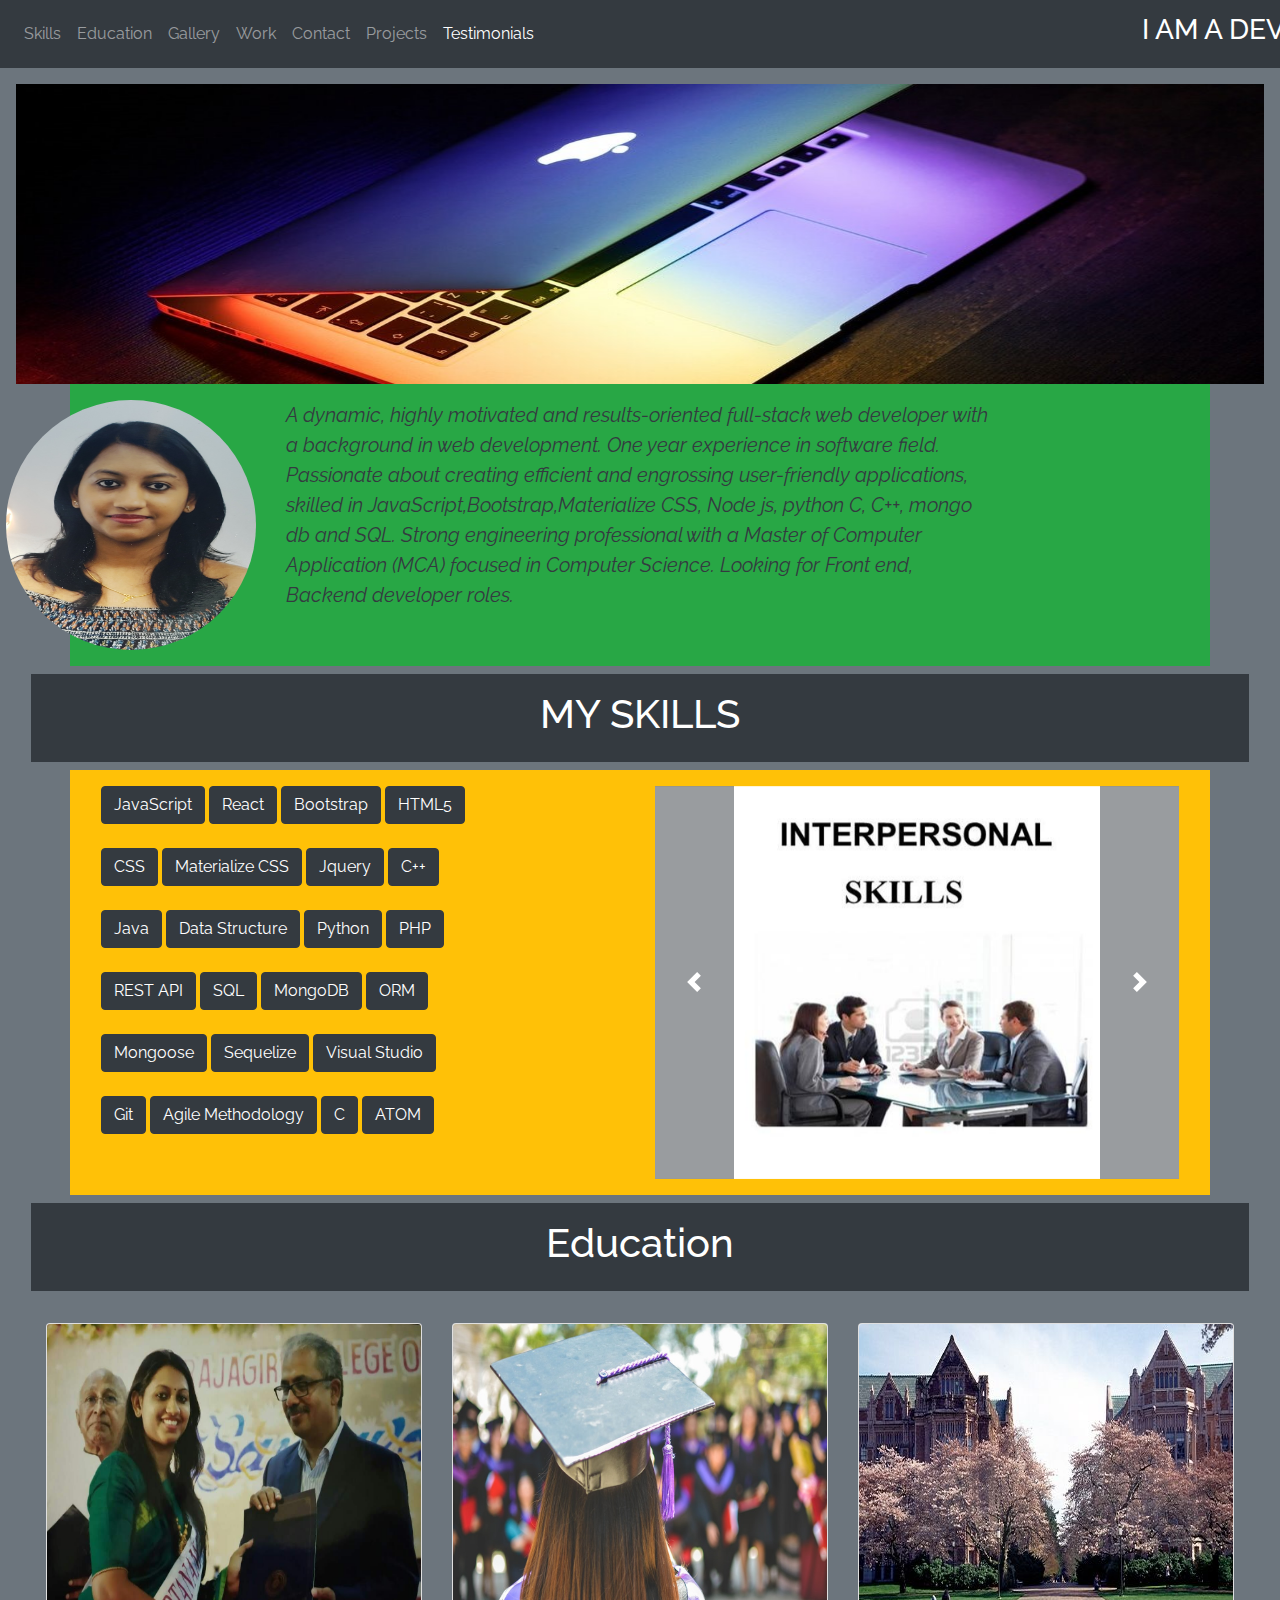
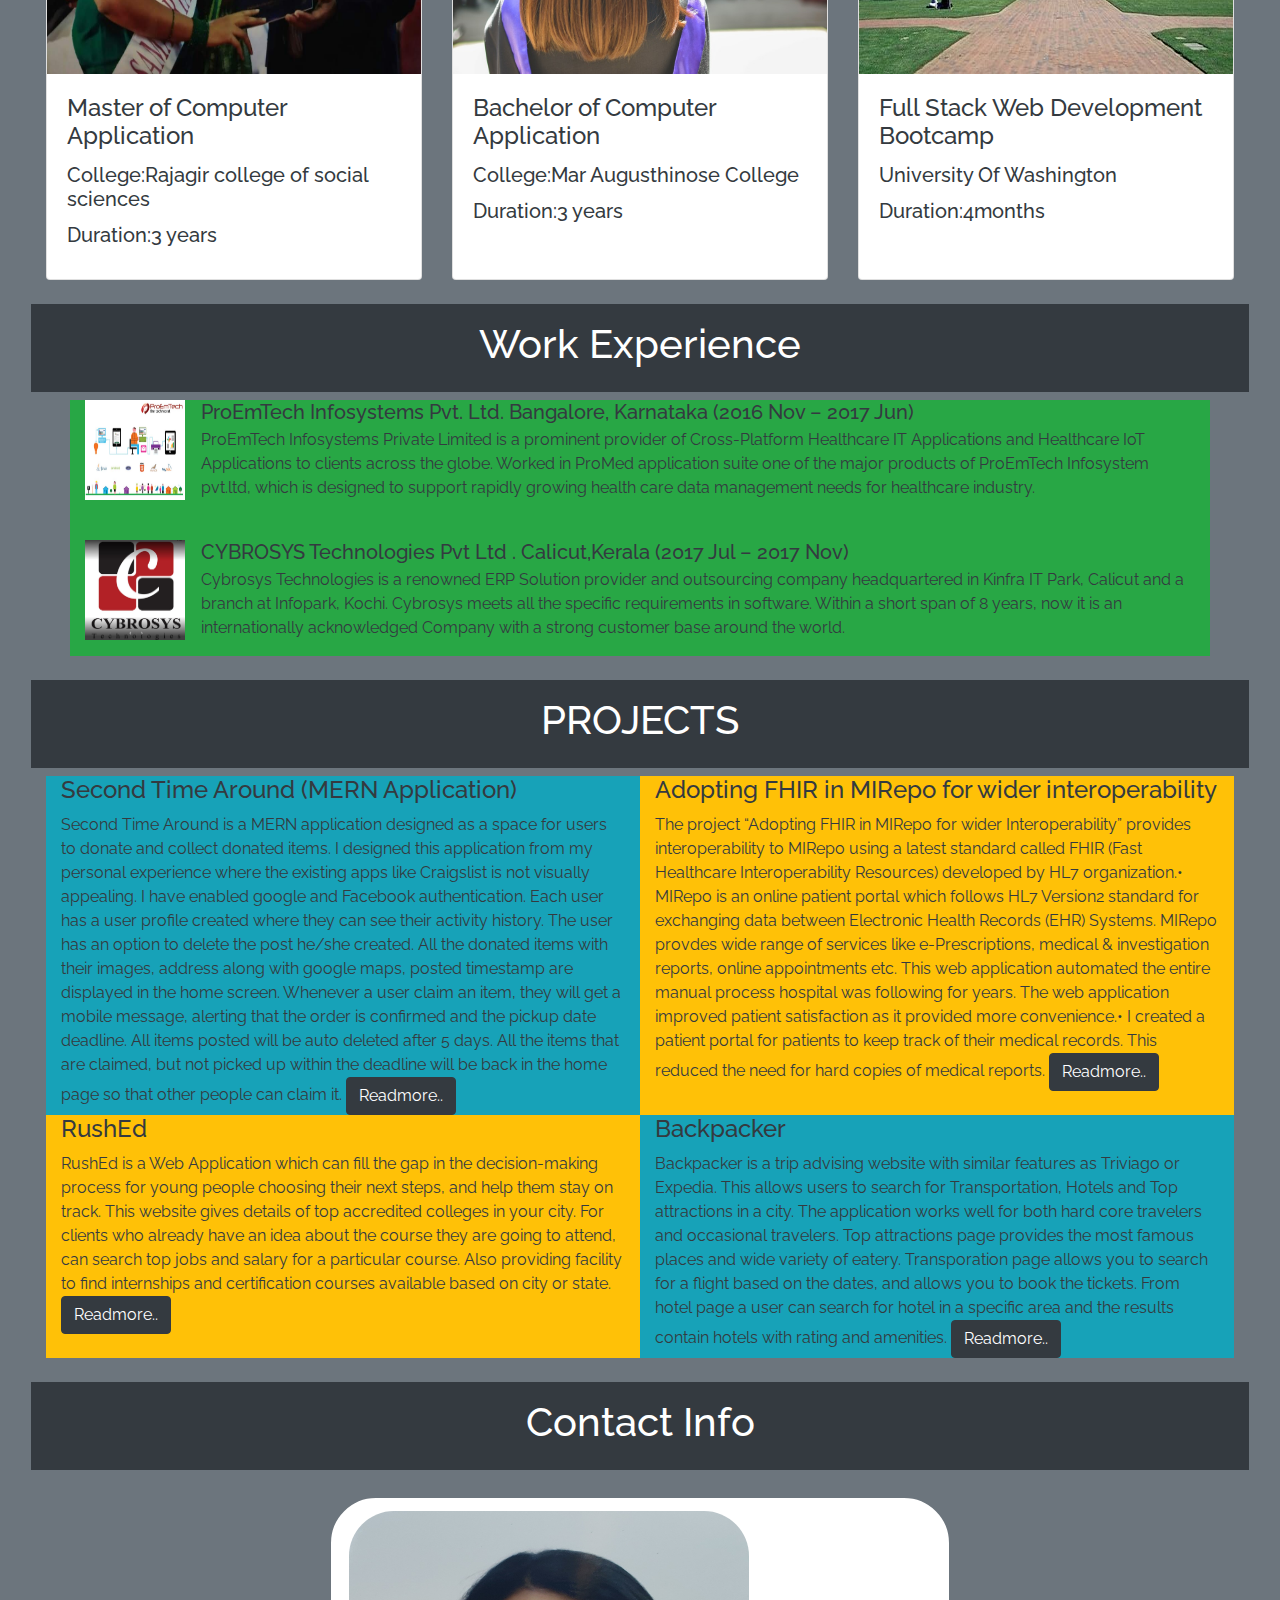
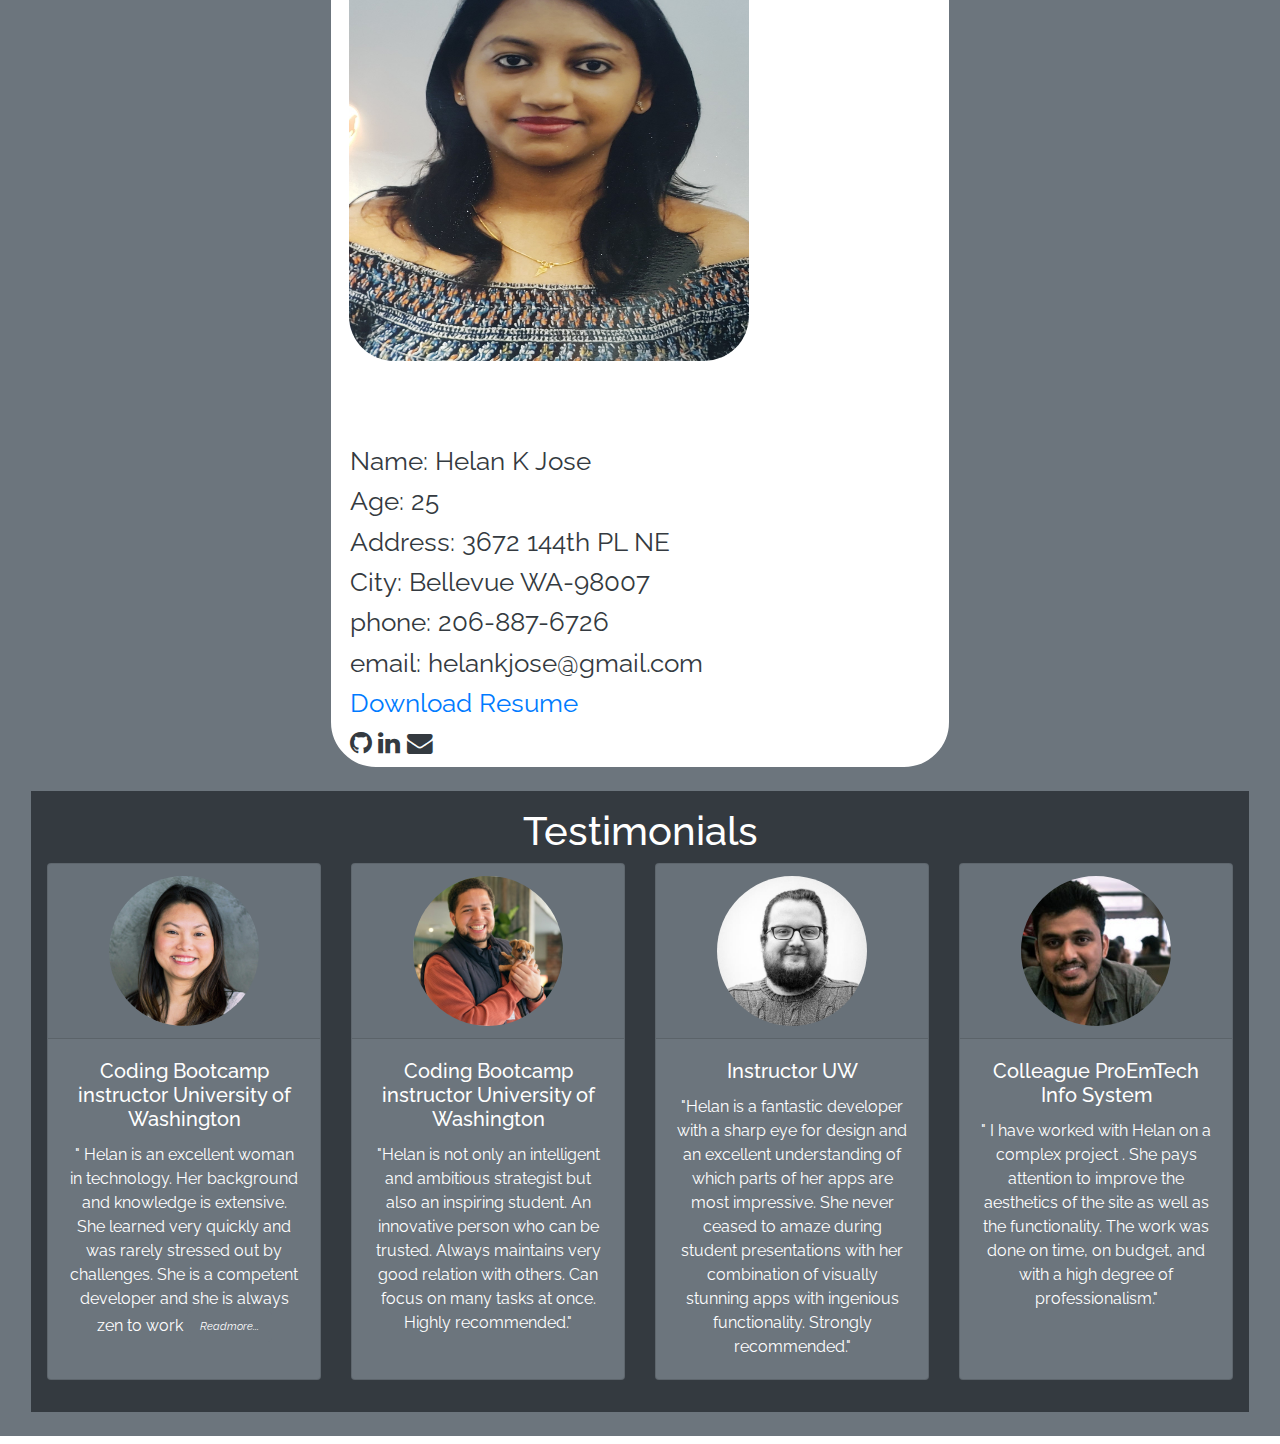
==== index.html @ 8a9e698d "Update index.html" ====
<!DOCTYPE html>
<html lang="en">
<head>
    <meta charset="UTF-8">
    <meta name="viewport" content="width=device-width, initial-scale=1.0">
    <meta http-equiv="X-UA-Compatible" content="ie=edge">
    <script src="main.js"></script> 
    <link rel="stylesheet" href="https://stackpath.bootstrapcdn.com/bootstrap/4.3.1/css/bootstrap.min.css" integrity="sha384-ggOyR0iXCbMQv3Xipma34MD+dH/1fQ784/j6cY/iJTQUOhcWr7x9JvoRxT2MZw1T" crossorigin="anonymous">
    <link rel="stylesheet" href="style.css">
    <link 
  href="http://cdnjs.cloudflare.com/ajax/libs/font-awesome/4.3.0/css/font-awesome.css" 
  rel="stylesheet"  type='text/css'>
    <title>Document</title>
</head>
<body >
  
    
       
    <nav   id="navbar-test" class="navbar navbar-expand-lg navbar-dark bg-dark">
         
         <button class="navbar-toggler" type="button" data-toggle="collapse" data-target="#navbarNavAltMarkup" aria-controls="navbarNavAltMarkup" aria-expanded="false" aria-label="Toggle navigation">
         <span class="navbar-toggler-icon"></span>
         </button>
          <div class="collapse navbar-collapse" id="navbarNavAltMarkup">
                  <div class="navbar-nav">
                      
                      <a class="nav-item nav-link" href="#myskill">Skills</a>
                      <a class="nav-item nav-link" href="#edu">Education</a>
                      <a class="nav-item nav-link" href="portfolio.html">Gallery</a>
                      <a class="nav-item nav-link" href="#work">Work</a>
                      <a class="nav-item nav-link" href="#contact">Contact</a>
                      <a class="nav-item nav-link" href="#projects">Projects</a>
                      <a class="nav-item nav-link" href="#carddeck1">Testimonials</a>
                   
                  

                    
                  </div>
                  <a class="navbar-brand text-white" id="TEST"><h3>I AM A <span class="txt-type" data-wait="3000" data-words='["DEVELOPER", "DESIGNER", "CREATOR"]'></span></h3></a>
          </div>
      </nav>
              
                    
                    
              <div class="container-fluid p-3 mb-2 bg-secondary text-white">
                   <div class="row">
                        <div class="col-md-12">
                            <img src="img/mac_resized.jpg" width="100%" height="300px">
                        </div>
                      
                   </div>
              
                          
              <div class="container">
                  <div class="row justify-content-start p-3 mb-2 bg-success text-dark" >
                     <div class="col-md-2">
                         <img src="img/helan.jpg" class="rounded-circle float-right" alt="Cinque Terre" width="250" height="250">
                     </div>
                      <div class="col-md-8">   
                          <p id="story" style="font-size: 20px;font-style:italic;text-align: left">A dynamic, highly motivated and results-oriented full-stack web developer with a background in web development. One year experience in software field. Passionate about creating efficient and engrossing user-friendly applications, skilled in JavaScript,Bootstrap,Materialize CSS, Node js, python C, C++, mongo db and SQL. Strong engineering professional with a Master of Computer Application (MCA) focused in Computer Science. Looking for Front end, Backend developer roles.
                          </p>
                      </div>
                   </div>
                </div>


                
       <div class="container-fluid bg-secondary">  
            <div data-spy="scroll" data-target="#navbar-test" data-offset="0">
                <div class="container-fluid"> 
                    <div class="row p-3 mb-2 bg-dark text-black">
                        <div class="col-md-12 text-black" >
                          <h1 id="myskill"> MY SKILLS </h1>
                        
                        
                        </div>
                               
                      </div>
              

                      <div class="container">
                        <div class="row justify-content-start p-3 mb-2 bg-warning text-dark" >
                           
                              
                               

                                  <div class="col-md 4" id="hard">
                                    <button type="button" class="btn btn-dark">JavaScript</button>
                                    <button type="button" class="btn btn-dark">React</button>
                                    <button type="button" class="btn btn-dark">Bootstrap</button>
                                    <button type="button" class="btn btn-dark">HTML5</button>
                                    <br> <br>
                                    <button type="button" class="btn btn-dark">CSS</button>
                                    <button type="button" class="btn btn-dark">Materialize CSS</button>
                                    <button type="button" class="btn btn-dark">Jquery</button>
                                    <button type="button" class="btn btn-dark">C++</button>
                                    <br> <br>
                                    <button type="button" class="btn btn-dark">Java</button>
                                    <button type="button" class="btn btn-dark">Data Structure</button>
                                    <button type="button" class="btn btn-dark">Python</button>
                                    <button type="button" class="btn btn-dark">PHP</button>
                                    <br> <br>
                                    <button type="button" class="btn btn-dark">REST API</button>
                                    <button type="button" class="btn btn-dark">SQL</button>
                                    <button type="button" class="btn btn-dark">MongoDB</button>
                                    <button type="button" class="btn btn-dark">ORM</button>
                                    <br> <br>
                                    <button type="button" class="btn btn-dark">Mongoose</button>
                                    <button type="button" class="btn btn-dark">Sequelize</button>
                                    <button type="button" class="btn btn-dark">Visual Studio</button>
                           
                                    <br> <br>
                                    <button type="button" class="btn btn-dark">Git</button>
                                    <button type="button" class="btn btn-dark">Agile Methodology</button>
                                    <button type="button" class="btn btn-dark">C</button>
                                    <button type="button" class="btn btn-dark">ATOM</button>
                                </div>
                                <div class="col-md 6" id="soft">
                                    
                                        <div class="bd-example">
                                                <div id="carouselExampleCaptions" class="carousel slide" data-ride="carousel">
                                                  <ol class="carousel-indicators ">
                                                    <li data-target="#carouselExampleCaptions" data-slide-to="0" class="active"></li>
                                                    <li data-target="#carouselExampleCaptions" data-slide-to="1"></li>
                                                    <li data-target="#carouselExampleCaptions" data-slide-to="2"></li>
                                                    <li data-target="#carouselExampleCaptions" data-slide-to="3"></li>
                                                    <li data-target="#carouselExampleCaptions" data-slide-to="5"></li>
                                                  </ol>
                                                  <div class="carousel-inner">
                                                    <div class="carousel-item active">
                                                      <img src="img/interpersonal .jpg" class="d-block w-100" alt="...">
                                                      <div class="carousel-caption d-none d-md-block">
                                                        
                                                      </div>
                                                    </div>
                                                    <div class="carousel-item">
                                                      <img src="img/Leadership-skills1.jpg" class="d-block w-100" alt="...">
                                                      <div class="carousel-caption d-none d-md-block">
                                                        
                                                      </div>
                                                    </div>
                                                    <div class="carousel-item">
                                                      <img src="img/creative.jpg" class="d-block w-100" alt="...">
                                                      <div class="carousel-caption d-none d-md-block">
                                                        
                                                      </div>
                                                    </div>
                                                    <div class="carousel-item">
                                                            <img src="img/positive-attitude-1-638.jpg" class="d-block w-100" alt="...">
                                                            <div class="carousel-caption d-none d-md-block">
                                                              
                                                            </div>
                                                          </div>

                                                          <div class="carousel-item">
                                                                <img src="img/problem_solving.jpg" class="d-block w-100" alt="...">
                                                                <div class="carousel-caption d-none d-md-block">
                                                                  
                                                                </div>
                                                              </div>
                                                  </div>
                                                  <a class="carousel-control-prev  bg-dark" href="#carouselExampleCaptions" role="button" data-slide="prev">
                                                    <span class="carousel-control-prev-icon" aria-hidden="true"></span>
                                                    <span class="sr-only">Previous</span>
                                                  </a>
                                                  <a class="carousel-control-next bg-dark" href="#carouselExampleCaptions" role="button" data-slide="next">
                                                    <span class="carousel-control-next-icon" aria-hidden="true"></span>
                                                    <span class="sr-only">Next</span>
                                                  </a>
                                                </div>
                                              </div>
                        
                                 
                                     </div>
                                 </div>

                                        
                        
                         </div>
                </div>
          </div>
    
















      <div data-spy="scroll" data-target="#navbar-test" data-offset="0">
        <div class="container-fluid "> 
            <div class="row text-center p-3 mb-2 bg-dark text-black">
                <div class="col-md-12 text-black">
                  <h1 id="edu"> Education </h1>
                
                
                </div>
                               
                      </div>
                 <br>
                                
                  <div class="card-deck" id="carddeck"  >
                        <div class="card bg-white"  >
                              <img src="img/bca.jpg" style="height: 350px;"    class="card-img-top" alt="mca">
                                   <div class="card-body">
                                       <h4 class="card-title text-dark">Master of Computer Application</h4>
                                       <h5 class="card-title text-dark">College:Rajagir college of social sciences</h5>
                                       <h5 class="card-title text-dark">Duration:3 years</h5>
                                       
                                                                
                                   </div>
                          </div>
                                    

                                    <div class="card bg-white" >
                                        <img src="img/mcagrad.jpg" style="height: 350px" class="card-img-top" alt="bca">
                                            <div class="card-body">
                                                 <h4 class="card-title text-dark">Bachelor of Computer Application</h4>
                                                 <h5 class="card-title text-dark">College:Mar Augusthinose College</h5>
                                                 <h5 class="card-title text-dark">Duration:3 years</h5> 
                                                    
                                            </div>
                                    </div>
                                    
                                    <div class="card bg-white" >
                                            <img src="img/uw.jpg" style="height: 350px"  class="card-img-top" alt="tim-cook">
                                                <div class="card-body">
                                                       
                                                        <h4 class="card-title text-dark"> Full Stack Web Development Bootcamp</h4>
                                                        <h5 class="card-title text-dark"> University Of Washington</h5>
                                                        <h5 class="card-title text-dark">Duration:4months
                                                        
                                            
                                                </div>
                                    </div>

                                    
                            </div>
                                
                        </div>
          </div>
     
         <br>
    <div data-spy="scroll" data-target="#navbar-test" data-offset="0">     
        <div class="container-fluid "> 
                <div class="row text-center p-3 mb-2 bg-dark text-black">
                    <div class="col-md-12 text-black" id="work"><h1> Work Experience</h1></div>
                                   
                          </div>
                        
                <div class="container bg-success" id="experience">
                        <ul class="list-unstyled">
                                <li class="media">
                                  <img src="img/proem.JPG" style="width: 100px;height: 100px;" class="mr-3" alt="...">
                                  <div class="media-body">
                                    <h5 class="mt-0 mb-1 text-dark">ProEmTech Infosystems Pvt. Ltd.
                                              Bangalore, Karnataka (2016 Nov – 2017 Jun)</h5>
                                    <p class="text-dark">ProEmTech Infosystems Private Limited is a prominent provider of Cross-Platform Healthcare IT Applications and Healthcare IoT Applications to clients across the globe.
                                            Worked in ProMed application suite one of the major products of
                                            ProEmTech Infosystem pvt.ltd, which is designed to support rapidly growing health care data management needs for healthcare industry.</p>
                                  </div>
                                </li>
                                <li class="media my-4">
                                  <img src="img/cybro.JPG" style="width: 100px;height: 100px;" class="mr-3" alt="...">
                                  <div class="media-body">
                                    <h5 class="mt-0 mb-1 text-dark">CYBROSYS Technologies Pvt Ltd . Calicut,Kerala (2017 Jul – 2017 Nov) </h5>
                                   <p class="text-dark">Cybrosys Technologies is a renowned ERP Solution provider and outsourcing company headquartered in Kinfra IT Park, Calicut and a branch at Infopark, Kochi. Cybrosys meets all the specific requirements in software. Within a short span of 8 years, now it is an internationally acknowledged Company with a strong customer base around the world.</p>
                                  </div>
                                </li>
                               
                              </ul>
             </div>   </div>
    </div>
            <div data-spy="scroll" data-target="#navbar-test" data-offset="0">
                <div class="container-fluid ">
                  <div class="row text-center p-3 mb-2 bg-dark text-black">
                    <div class="col-md-12 text-black" id="projects"><h1> PROJECTS</h1></div>
                                   
                          </div>
                     <div class="container-fluid ">    
                        <div class="row">
                            

                              <div class="col md-3 text-dark bg-info" id="proj1">
                                <h4>Second Time Around (MERN Application)</h4>	
                                Second Time Around is a MERN application designed as a space for users to donate and collect donated items.
                                 I designed this application from my personal experience where the existing apps like Craigslist is not visually appealing.
                                  I have enabled google and Facebook authentication. Each user has a user profile created where they can see their activity history.
                                   The user has an option to delete the post he/she created.  All the donated items with their images, address along with google maps,
                                    posted timestamp are displayed in the home screen. Whenever a user claim an item, they will get a mobile message, alerting that
                                     the order is confirmed and the pickup date deadline. All items posted will be auto deleted after 5 days. All the items that are
                                      claimed, but not picked up within the deadline will be back in the home page so that other people can claim it.
                                  <button type="button" class="btn btn-dark text-white" data-toggle="modal" data-target="#exampleModalScrollable">
                                      Readmore..
                                    </button>

                                    <!-- Modal -->
                                      <div class="modal fade" id="exampleModalScrollable" tabindex="-1" role="dialog" aria-labelledby="exampleModalScrollableTitle" aria-hidden="true">
                                          <div class="modal-dialog modal-dialog-scrollable" role="document">
                                            <div class="modal-content">
                                              <div class="modal-header bg-info">
                                                <h5 class="modal-title " id="exampleModalScrollableTitle">Second Time Around (MERN Application)</h5>
                                                <button type="button" class="close" data-dismiss="modal" aria-label="Close">
                                                  <span aria-hidden="true">&times;</span>
                                                </button>
                                              </div>
                                              <div class="modal-body bg-dark text-white">
                                                  	The application is developed using react, and database is MongoDB.
                                                  	Cloudinary is used for storing images. 
                                                  	Webcam functionality is implemented using React Webcam npm package. 
                                                  	The mobile messages are implemented using Nexmo.  
                                                  	The application uses Rest APIs to handle the user requests from browser.
                                                  
                                              </div>
                                              <div class="modal-footer bg-info">
                                                <button type="button" class="btn btn-secondary" data-dismiss="modal">Close</button>
                                               
                                              </div>
                                            </div>
                                          </div>
                                        </div>
                               </div>
                             
                              <div class="col md-3 bg-warning text-dark" id="proj2">
                                <h4>Adopting FHIR in MIRepo for wider interoperability</h4>
                              
                                  The project “Adopting FHIR in MIRepo for wider Interoperability” provides interoperability to MIRepo
                                   using a latest standard called FHIR (Fast Healthcare Interoperability Resources) developed by HL7 
                                   organization.•	MIRepo is an online patient portal which follows HL7 Version2 standard for exchanging
                                    data between Electronic Health Records (EHR) Systems. MIRepo provdes wide range of services like
                                     e-Prescriptions, medical & investigation reports, online appointments etc. This web application
                                      automated the entire manual process hospital was following for years. The web application improved
                                       patient satisfaction as it provided more convenience.•	I created a patient portal for patients to
                                        keep track of their medical records. This reduced the need for hard copies of medical reports.
                                    
                                   <button type="button" class="btn btn-dark text-white" data-toggle="modal" data-target="#exampleModalScrollable1">
                                      Readmore..
                                    </button>

                                    <!-- Modal -->
                                      <div class="modal fade" id="exampleModalScrollable1" tabindex="-1" role="dialog" aria-labelledby="exampleModalScrollableTitle" aria-hidden="true">
                                          <div class="modal-dialog modal-dialog-scrollable" role="document">
                                            <div class="modal-content">
                                              <div class="modal-header bg-warning">
                                                <h5 class="modal-title" id="exampleModalScrollableTitle">Adopting FHIR in MIRepo for wider interoperability</h5>
                                                <button type="button" class="close" data-dismiss="modal" aria-label="Close">
                                                  <span aria-hidden="true">&times;</span>
                                                </button>
                                              </div>
                                              <div class="modal-body bg-dark text-white">
                                                  Online appointment module is created using PHP. The module provided functionalities like chose a preferred doctor, available time slots and payment using razorpay.
                                                    Data platform is designed in MySQL.
                                                  	This project is done in CodeIgniter frame work which follows MVC concept.

                                               </div>
                                              <div class="modal-footer bg-warning">
                                                <button type="button" class="btn btn-secondary" data-dismiss="modal">Close</button>
                                                
                                              </div>
                                            </div>
                                          </div>
                                        </div>
                             
                              </div>
                        </div>
                        <div class="row">
                            

                            <div class="col md-3 black text-dark bg-warning" id="proj3">
                              <h4>RushEd</h4>
                                RushEd is a Web Application which can fill the gap in the decision-making process for young people choosing their next steps, and help them stay on track. This website gives details of top accredited colleges in your city. For clients who already have an idea about the course they are going to attend, can search top jobs and salary for a particular course. Also providing facility to find internships and certification courses available based on city or state. 
                                 <button type="button" class="btn btn-dark text-white" data-toggle="modal" data-target="#exampleModalScrollable2">
                                    Readmore..
                                  </button>

                                  <!-- Modal -->
                                    <div class="modal fade" id="exampleModalScrollable2" tabindex="-1" role="dialog" aria-labelledby="exampleModalScrollableTitle" aria-hidden="true">
                                        <div class="modal-dialog modal-dialog-scrollable" role="document">
                                          <div class="modal-content">
                                            <div class="modal-header bg-warning">
                                              <h5 class="modal-title" id="exampleModalScrollableTitle">RushEd</h5>
                                              <button type="button" class="close" data-dismiss="modal" aria-label="Close">
                                                <span aria-hidden="true">&times;</span>
                                              </button>
                                            </div>
                                            <div class="modal-body bg-dark text-white">
                                                	Website is created using handlebars template.
                                                  For location finder module, Google Geolocation is used as API
                                                  U.S. Department of Education (college score card) API used for getting Top Accredited colleges in a particular city.
                                                  usajobs.gov API is used for finding the job openings and salary on the course they chose.
                                                  careeronestop.org Web API used for getting the certification and internship available for a particular field based on City, State.
                                                  </div>
                                            <div class="modal-footer bg-warning">
                                              <button type="button" class="btn btn-secondary" data-dismiss="modal">Close</button>
                                             
                                            </div>
                                          </div>
                                        </div>
                                      </div>
                           
                           
                              </div>
                           
                            <div class="col md-3 bg-info text-dark" id="proj4">
                              <h4>Backpacker</h4>
                                Backpacker is a trip advising website with similar features as Triviago or Expedia. This allows users to search for Transportation, Hotels and Top attractions in a city. The application works well for both hard core travelers and occasional travelers. Top attractions page provides the most famous places and wide variety of eatery. Transporation page allows you to search for a flight based on the dates, and allows you to book the tickets. From hotel page a user can search for hotel in a specific area and the results contain hotels with rating and amenities.
                                 <button type="button" class="btn btn-dark text-white" data-toggle="modal" data-target="#exampleModalScrollable4">
                                    Readmore..
                                  </button>
                                  <!-- Modal -->
                                  <div class="modal fade" id="exampleModalScrollable4" tabindex="-1" role="dialog" aria-labelledby="exampleModalScrollableTitle" aria-hidden="true">
                                    <div class="modal-dialog modal-dialog-scrollable" role="document">
                                      <div class="modal-content">
                                        <div class="modal-header bg-info">
                                          <h5 class="modal-title" id="exampleModalScrollableTitle">BackPacker</h5>
                                          <button type="button" class="close" data-dismiss="modal" aria-label="Close">
                                            <span aria-hidden="true">&times;</span>
                                          </button>
                                        </div>
                                        <div class="modal-body bg-dark text-white">
                                            	I used Materialize CSS for UI. JavaScript is used for backend coding. 
                                             	Hotel information is collected using YELP and FourSquare API is used for Top attractions. 
                                            	For transportation I have used Kayak API to collect the Flights information and display it in the front. 

                                          </div>
                                        <div class="modal-footer bg-info" >
                                          <button type="button" class="btn btn-secondary" data-dismiss="modal">Close</button>
                                         
                                        </div>
                                      </div>
                                    </div>
                                  </div>
                            
                            
                                </div>
                      </div>
                     </div> 
                </div>

        </div>



       <br>

    <div data-spy="scroll" data-target="#navbar-test" data-offset="0">
       <div class="container-fluid "> 
          <div class="row text-center p-3 mb-2 bg-dark text-black">
                <div class="col-md-12 text-black">
                    <h1 id="contact"> Contact Info </h1>
                        
                        </div>
                                       
                              </div>

                <div class="row ">
     
 
      
                    <div class="col md-4 text-dark bg-white" id="profile" >
                
                       <div class="row" id="content">
                           <div class="col md-4">
                             <img class="imgprofile" style="width:400px; height:450px;border-radius: 45px ;margin-top: 10px;margin-bottom: 10px;" src="img/helan.jpg">
                            
                           </div>
                           <div class="col md-4 text-dark" id="table">
                                
                              <table id="table">
                                             
                                      
                                  <tbody>
                                    <tr>
                                      <td>Name: Helan K Jose</td>
                                      
                                    </tr>
                                    <tr>
                                      <td>Age: 25</td>
                                   
                                    </tr>
                                    <tr>
                                        <td>Address: 3672 144th PL NE </td>
                                        
                                      </tr>
                                      <tr>
                                          <td>City: Bellevue WA-98007</td>
                                          
                                        </tr>
                                    <tr>
                                      <td>phone: 206-887-6726</td>
                                      
                                    </tr>
                                    <tr>
                                          <td>email: helankjose@gmail.com</td>
                                          
                                        </tr>
                                      <tr>
                                         <td> <a href="img/Helan Jose.pdf " class="text-primary" download="helan_resume.pdf">Download Resume</a></td>
                                      </tr>

                                    <tr>
                                        <td id="icons">
                                           
                                              <a class="text-dark" href="https://github.com/helanjose">  <i class="fa fa-github"></i></a>
                                             <a  class="text-dark" href="https://www.linkedin.com/in/helan-k-jose-50b359121/"> <i class="fa fa-linkedin"></i></a>
                                             <a class="text-dark" href="https://accounts.google.com/ServiceLogin/signinchooser?service=mail&passive=true&rm=false&continue=https%3A%2F%2Fmail.google.com%2Fmail%2F&ss=1&scc=1&ltmpl=default&ltmplcache=2&emr=1&osid=1&flowName=GlifWebSignIn&flowEntry=ServiceLogin"><i class="fa fa-envelope"></i></a>
                                        </td>
                                         
                                    </tr>
                                  
                                  </tbody>
                                </table>
                           </div>
                
                         </div>
                        
                      </div>
                    </div> 
            </div>
     </div>

<br>
    
<div data-spy="scroll" data-target="#navbar-test" data-offset="0" >
     <div class="container-fluid  "> 
      <div class="row text-center p-3 mb-2 bg-dark text-black">
            <div class="col-md-12 text-black">
                <h1 id="contact"> Testimonials </h1>
                    
                    </div>
                    <div class="card-deck" id="carddeck1"  >
                              
                                
                                  <div class="card text-white bg-secondary mb-3" style="max-width: 24rem; ">
                                    <div class="card-header"><img src="img/lan.jpg" width="150px" height="150px" class="rounded-circle center "alt="Cinque Terre">

                                    </div>
                                <div class="card-body">
                                      <h5 class="card-title">Coding Bootcamp instructor University of Washington</h5>
                                     " Helan is an excellent woman in technology. Her background and knowledge is extensive. She learned very quickly and was rarely stressed out by challenges.
                                       She is a competent developer and she is   always zen to work<!-- Button trigger modal -->
                                      <button type="button " class="btn btn-secondary text-white" style="font-size: 0.7rem;font-style: italic;" data-toggle="modal" data-target="#testimonial">
                                          Readmore...
                                        </button>
                                        
                                        <!-- Modal -->
                                    <div class="modal fade" id="testimonial" tabindex="-1" role="dialog" aria-labelledby="exampleModalScrollableTitle" aria-hidden="true">
                                       <div class="modal-dialog modal-dialog-scrollable" role="document">
                                            <div class="modal-content">
                                              <div class="modal-header">
                                                
                                                <button type="button" class="close" data-dismiss="modal" aria-label="Close">
                                                  <span aria-hidden="true">&times;</span>
                                                </button>
                                              </div>
                                              <div class="modal-body text-dark">
                                                always zen to work with as evidenced by her excellent relationship with her teammates.
                                                  I'm especially   impressed   with her talent for design. Her projects and design were most impressive, streamline and extremely professional. Helan really stands out as a well rounded woman in tech. I'd love to have many more Helan's in our technology field."    
                                                  
                                              </div>
                                              <div class="modal-footer">
                                                <button type="button" class="btn btn-secondary" data-dismiss="modal">Close</button>
                                                
                                             </div>
                                          </div>
                                        </div>
                                    </div>
                                                                          
                               </div>
                            </div>
                          
                            
                                
                                  <div class="card text-white bg-secondary mb-3" style="max-width: 24rem; " >
                                    <div class="card-header"><img src="img/trae.jpg" width="150px" height="150px" class="rounded-circle center" alt="Cinque Terre">

                                    </div>
                                    <div class="card-body">
                                      <h5 class="card-title">Coding Bootcamp instructor University of Washington</h5>
                                   
                                      <p class="card-text">"Helan is not only an intelligent and ambitious strategist but also an inspiring student. An innovative person who can be trusted. Always maintains very good relation with others. Can focus on many tasks at once. Highly recommended."  </div>
                                  </div>
                            
                            
                                
                              <div class="card text-white bg-secondary mb-3" style="max-width: 24rem; " >
                                <div class="card-header"><img src="img/joe.jpg" width="150px" height="150px" class="rounded-circle center" alt="Cinque Terre">

                                </div>
                                <div class="card-body">
                                  <h5 class="card-title">Instructor UW</h5>
                               
                                  <p class="card-text">"Helan is a fantastic developer with a sharp eye for design and an excellent understanding of which parts of her apps are most impressive. She never ceased to amaze during student presentations with her combination of visually stunning apps with ingenious functionality. Strongly recommended."     </div>
                                  </div>
                          
                          

                          
                                
                            <div class="card text-white bg-secondary mb-3" style="max-width: 24rem; " >
                              <div class="card-header"><img src="img/rithin.jpg" width="150px" height="150px" class="rounded-circle center" alt="Cinque Terre">

                              </div>
                              <div class="card-body">
                                <h5 class="card-title">Colleague ProEmTech Info System</h5>
                             
                                <p class="card-text">" I have worked with Helan on a complex project . She pays attention to improve the aesthetics of the site as well as the functionality. The work was done on time, on budget, and with a high degree of professionalism."     </div>
                                </div>
                        
                        



                          </div>

                  </div>
            </div>


      </div>
</div> 
 </div>   

    
                    
   <!-- Optional JavaScript -->
    <!-- jQuery first, then Popper.js, then Bootstrap JS -->
    
    <script src="https://code.jquery.com/jquery-3.3.1.slim.min.js" integrity="sha384-q8i/X+965DzO0rT7abK41JStQIAqVgRVzpbzo5smXKp4YfRvH+8abtTE1Pi6jizo" crossorigin="anonymous"></script>
    <script src="https://cdnjs.cloudflare.com/ajax/libs/popper.js/1.14.7/umd/popper.min.js" integrity="sha384-UO2eT0CpHqdSJQ6hJty5KVphtPhzWj9WO1clHTMGa3JDZwrnQq4sF86dIHNDz0W1" crossorigin="anonymous"></script>
    <script src="https://stackpath.bootstrapcdn.com/bootstrap/4.3.1/js/bootstrap.min.js" integrity="sha384-JjSmVgyd0p3pXB1rRibZUAYoIIy6OrQ6VrjIEaFf/nJGzIxFDsf4x0xIM+B07jRM" crossorigin="anonymous"></script>
  
</body>
</html>
---- style.css ----
@import url('https://fonts.googleapis.com/css?family=Raleway:200,100,400');
#myskill{
 
    text-align: center;
    
    
}
body {
    font-family: 'Raleway', sans-serif;
    position: relative;
}
#TEST{
margin-left: 600px;

}
.txt-type > .txt {
    border-right: 0.2rem solid #777;
  }
  #profile{
    border-style: solid;
   border-radius: 45px;
    
    margin-right: 300px;
    margin-left: 300px;
    
    
    border-color: white;
    margin-top: 20px;
    
   
   
   
}
#table{
    
    font-family: 'Raleway', sans-serif;
    margin-right: 10px;
    margin-top: 35px;
    font-size: 1.6rem;
 
}
#icons{
    
    font-family: "Font Awesome 5 Free";
 
}
.fit-image{
    height: 100%;
    width: 100%;
}


#my-grid{
    margin-top: 50px;
    
}
.grid-padding{
    padding: 0 8px;
}
.grid-padding img{
    margin-bottom: 15px;
    transition: 0.8s ease;
    
}
.grid-padding img :hover{
    box-shadow: 0 10px 40px 0 rgba(0,0,0,0.5);
    transition: 0.8s ease;
    
}
#gallery-col{
    padding-right: 30px;

}

@media screen and (max-width: 640px) {
  
    #profile {
     
     width: 100% !important;
     height: 100% !important;
     margin-right: 3px !important;
     margin-left: 2px !important;
    }
     
    #carddeck{
        width: 100%;
        height: 100% ;
    }
    #proj1,#proj2,#proj3,#proj4{
        width: 100% !important;
        height: 100% !important;

    }
    #hard,#soft{
        width: 100% !important;
        height: 100% !important;
        
    }
    #testimon1{
        width: 50% !important;
        height: 50% !important;
        margin-left: 5px !important;
    }
    #testimon2{
        width: 50% !important;
        height: 50% !important;
       
    }
    #testimon3{
        width: 50% !important;
        height: 50% !important;
    }
    .imgprofile{
        
        max-width: 100%;
        height: auto;
    }
    #experience{
        width: 50% !important;
    }
    #carddeck1{
        width: 100%;
        height: 100% ;
    }
   }

    
   @media screen and (min-width:414px)and (max-width:640px) {
   
    #profile {
     
        width: 100% !important;
        height: 100% !important;
        margin-right: 3px !important;
        margin-left: 2px !important;
       }
       
       #testimon1{
        width: 50% !important;
        height: 50% !important;
       
        margin-left: 2px !important;
        margin-right: 4px !important;
       }
       #testimon2{
        width: 50% !important;
        height: 50% !important; 
        margin-left: 4px !important;
        margin-right: 6px !important;
      
       
    }
    #testimon3{
        width: 100% !important;
        height: 100% !important; 
      
    }
        
       #carddeck{
           width: 100%;
           height: 100% ;
       }
       #proj1,#proj2,#proj3,#proj4{
           width: 100% !important;
           height: 100% !important;
   
       }
       #hard,#soft{
           width: 100% !important;
           height: 100% !important;
           
       }

       .imgprofile{
        max-width: 100%;
        height: auto;

    }
    #experience{
        width: 50% !important;
    }
    #carddeck1{
        width: 100%;
        height: 100% ;
    }
}

  
     
 @media screen and (min-width:641px)and (max-width:768px) {

    #profile{
     
        width: 50% !important;
        height: 100% !important;
        margin-right: 3px ;
        margin-left: 2px;
       }
       .imgprofile{
        max-width: 100%;
        height: auto;
       }
       #experience{
           width: 50% !important;
       }
        
       #carddeck{
           width: 100%;
           height: 100% ;
       }
       #proj1,#proj2,#proj3,#proj4,#hard,#soft{
        width: 100% !important;
        height: 100% !important;

    }
    #testimon1{
        width: 50% !important;
        height: 50% !important;
        
        margin-left: 2px !important;
        margin-right: 4px !important;
       }
    #testimon2{
        width: 50% !important;
        height: 50% !important; 
        margin-left: 4px !important;
        margin-right: 6px !important;
      
    }
    #testimon3{
        width: 50% !important;
        height: 50% !important; 
      
      
    }
    #hard,#soft{
        width: 100% !important;
        height: 100% !important;
        
    }

    #carddeck1{
        width: 100%;
        height: 100% ;
    }
 }
 @media screen and (min-width:320px)and (max-width:480px){




    #profile{
     
        width: 50% !important;
        height: 100% !important;
        margin-right: 3px ;
        margin-left: 2px;
       }
       .imgprofile{
        max-width: 100%;
        height: auto;
       }
       #experience{
           width: 50% !important;
       }
        
       #carddeck{
           width: 100%;
           height: 100% ;
       }
       #proj1,#proj2,#proj3,#proj4,#hard,#soft{
        width: 100% !important;
        height: 100% !important;

    }
    #testimon1{
        width: 100% !important;
        height: 100% !important;
        
        
       
       }
    #testimon2{
        width: 100% !important;
    
        margin-top:10px;
      
    }
    #testimon3{
        width: 100% !important;
        height: 100% !important; 
      
      
    }
    #hard,#soft{
        width: 100% !important;
        height: 100% !important;
        
    }



    #carddeck1{
        width: 100%;
        height: 100% ;
    }


 }
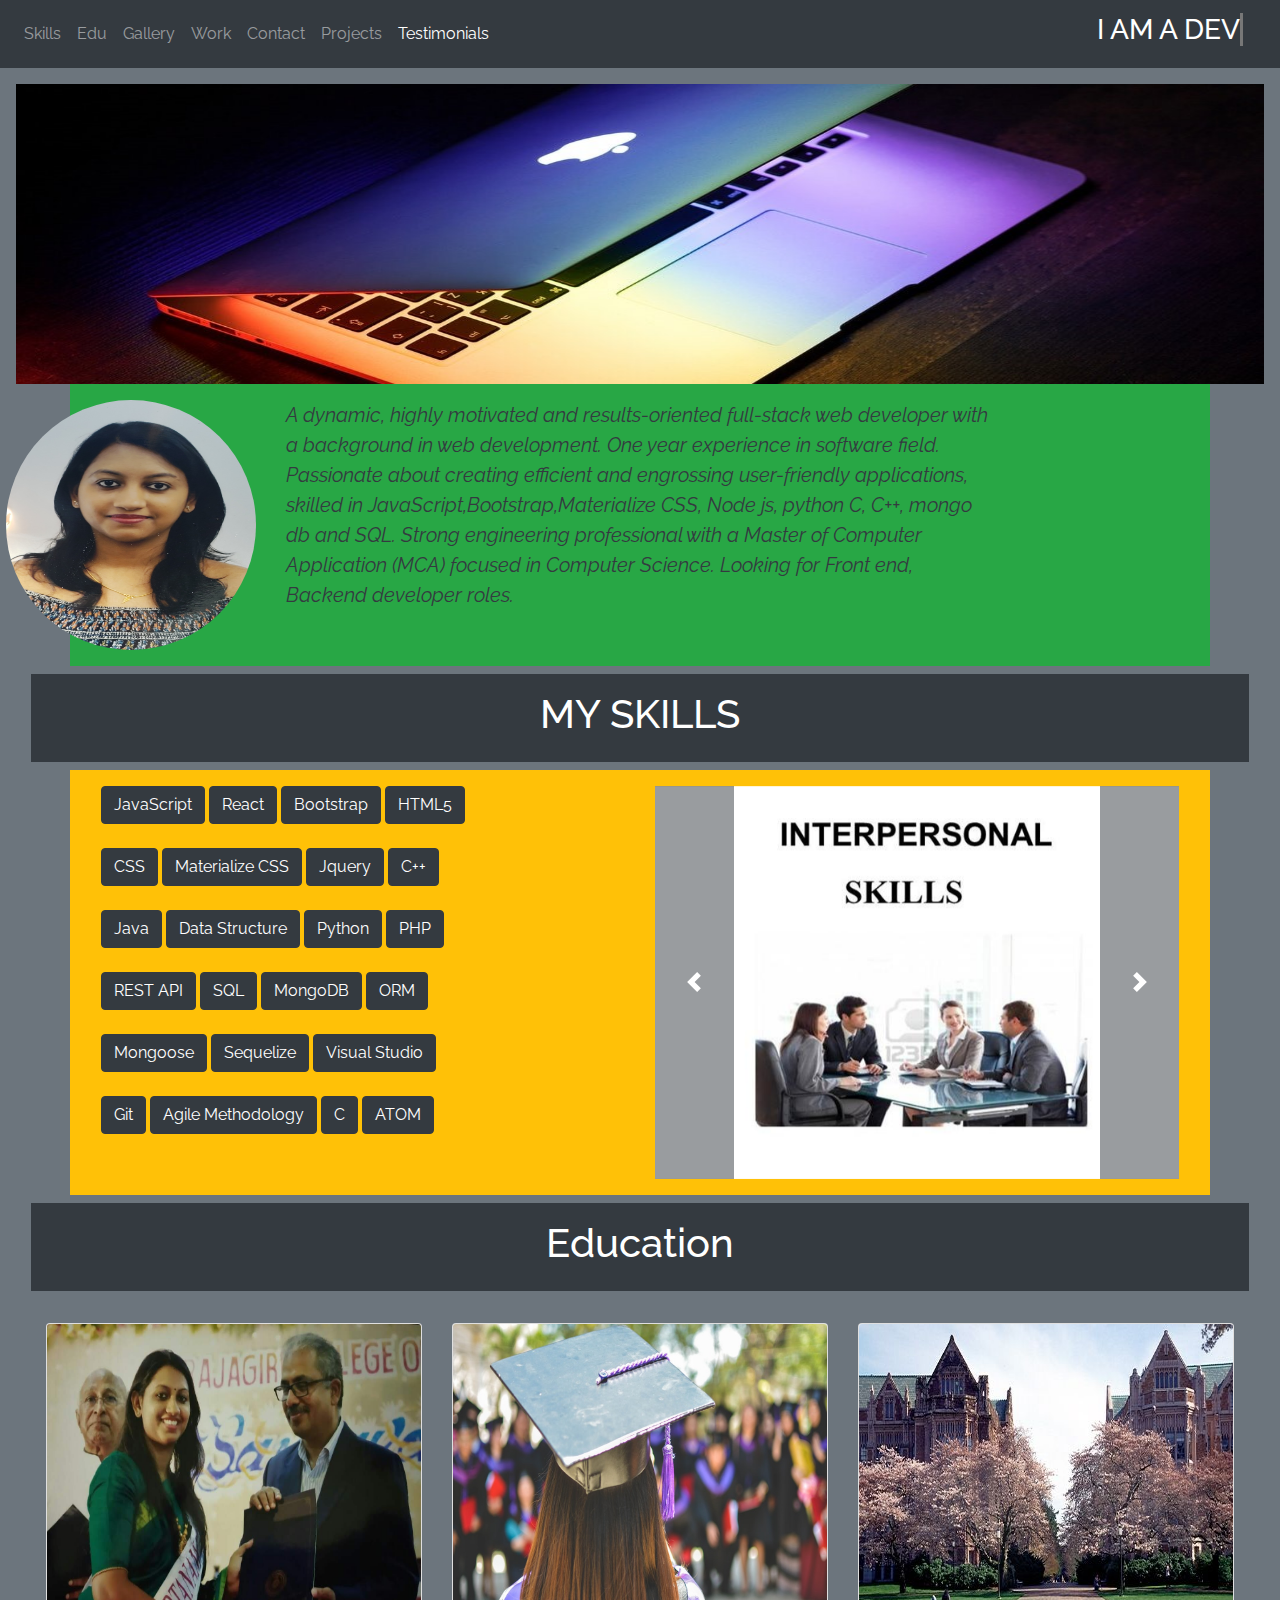
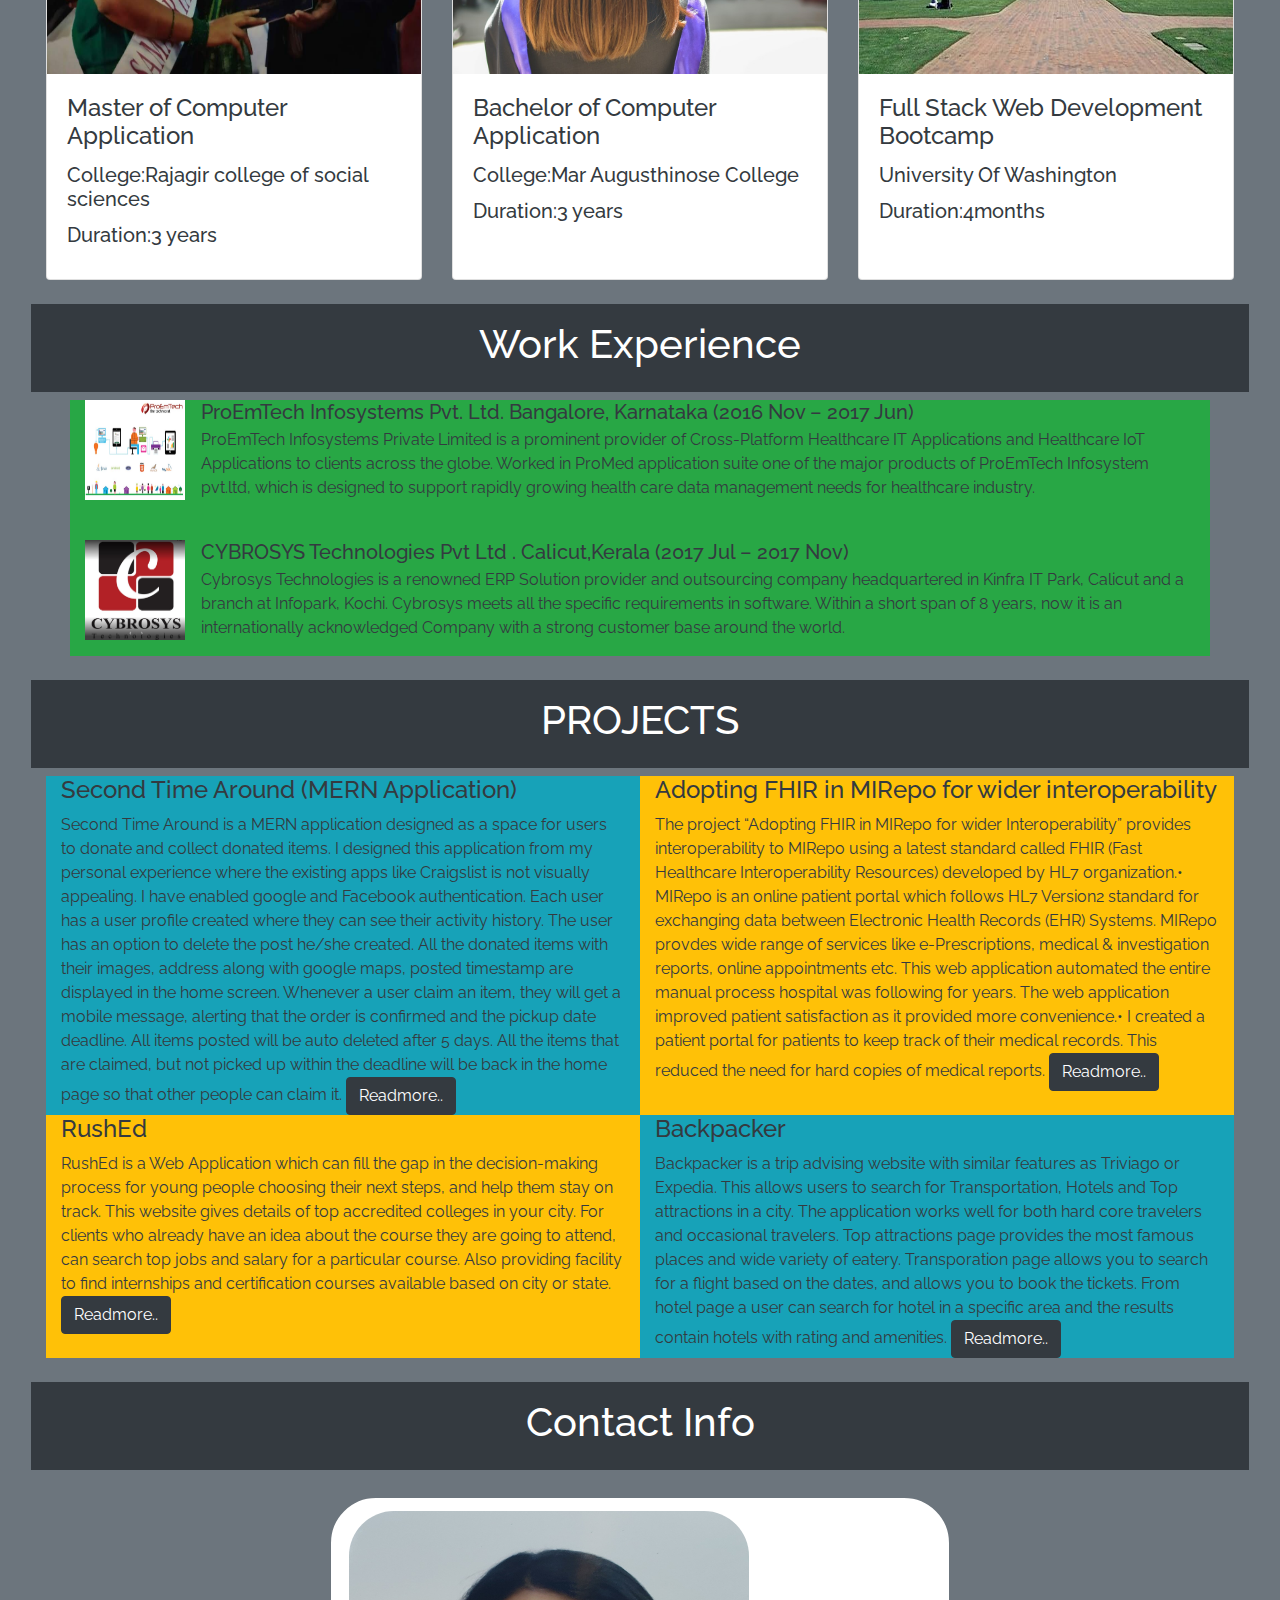
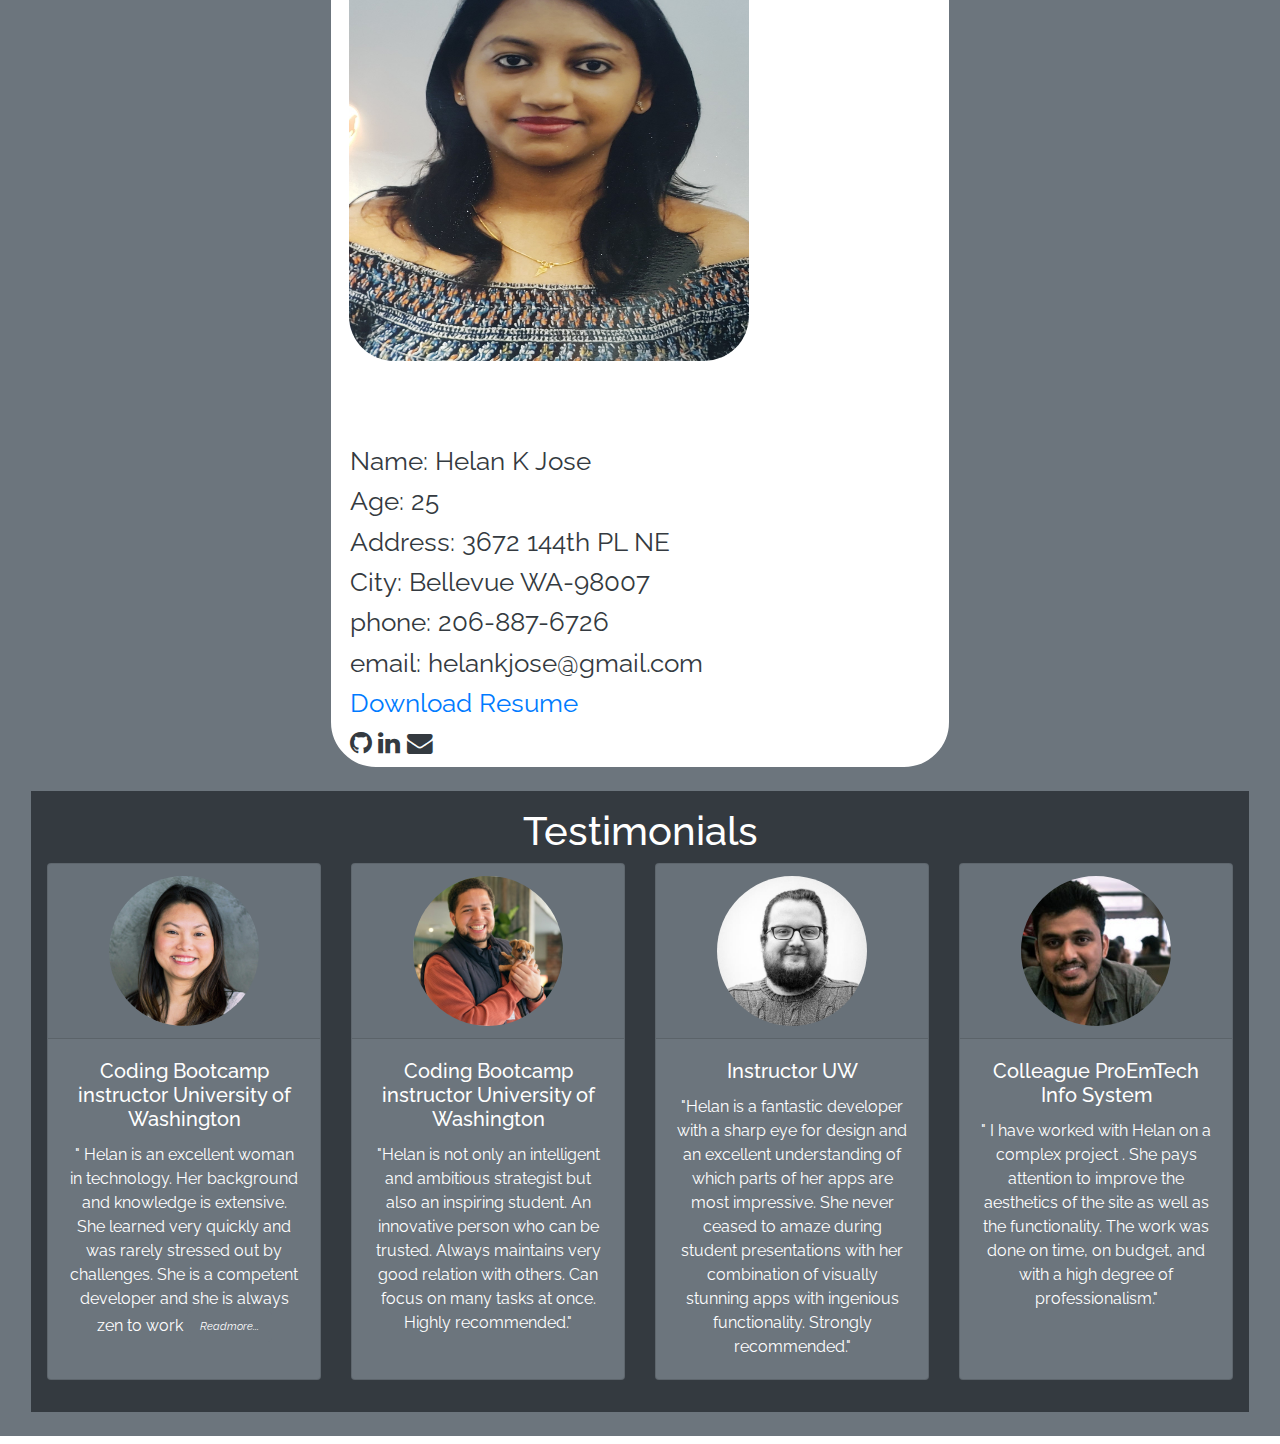
==== commit 9ca210f0: "flex" ====
--- a/index.html
+++ b/index.html
@@ -25,7 +25,7 @@
                   <div class="navbar-nav">
                       
                       <a class="nav-item nav-link" href="#myskill">Skills</a>
-                      <a class="nav-item nav-link" href="#edu">Education</a>
+                      <a class="nav-item nav-link" href="#edu">Edu</a>
                       <a class="nav-item nav-link" href="portfolio.html">Gallery</a>
                       <a class="nav-item nav-link" href="#work">Work</a>
                       <a class="nav-item nav-link" href="#contact">Contact</a>
@@ -78,7 +78,7 @@
                       </div>
               
 
-                      <div class="container">
+                      <div class="container" id="skillset">
                         <div class="row justify-content-start p-3 mb-2 bg-warning text-dark" >
                            
                               
--- a/style.css
+++ b/style.css
@@ -116,7 +116,11 @@
         height: auto;
     }
     #experience{
-        width: 50% !important;
+      
+        display: flex;
+        flex-direction: row;
+        flex-wrap: wrap;
+        flex:300px;
     }
     #carddeck1{
         width: 100%;
@@ -177,7 +181,10 @@
 
     }
     #experience{
-        width: 50% !important;
+        
+        display: flex;
+        flex-wrap: wrap;
+        flex:300px;
     }
     #carddeck1{
         width: 100%;
@@ -201,8 +208,11 @@
         height: auto;
        }
        #experience{
-           width: 50% !important;
-       }
+        
+        display: flex;
+        flex-wrap: wrap;
+        flex:300px;
+    }
         
        #carddeck{
            width: 100%;
@@ -261,8 +271,11 @@
         height: auto;
        }
        #experience{
-           width: 50% !important;
-       }
+        
+        display: flex;
+        flex-wrap: wrap;
+        flex:300px;
+    }
         
        #carddeck{
            width: 100%;
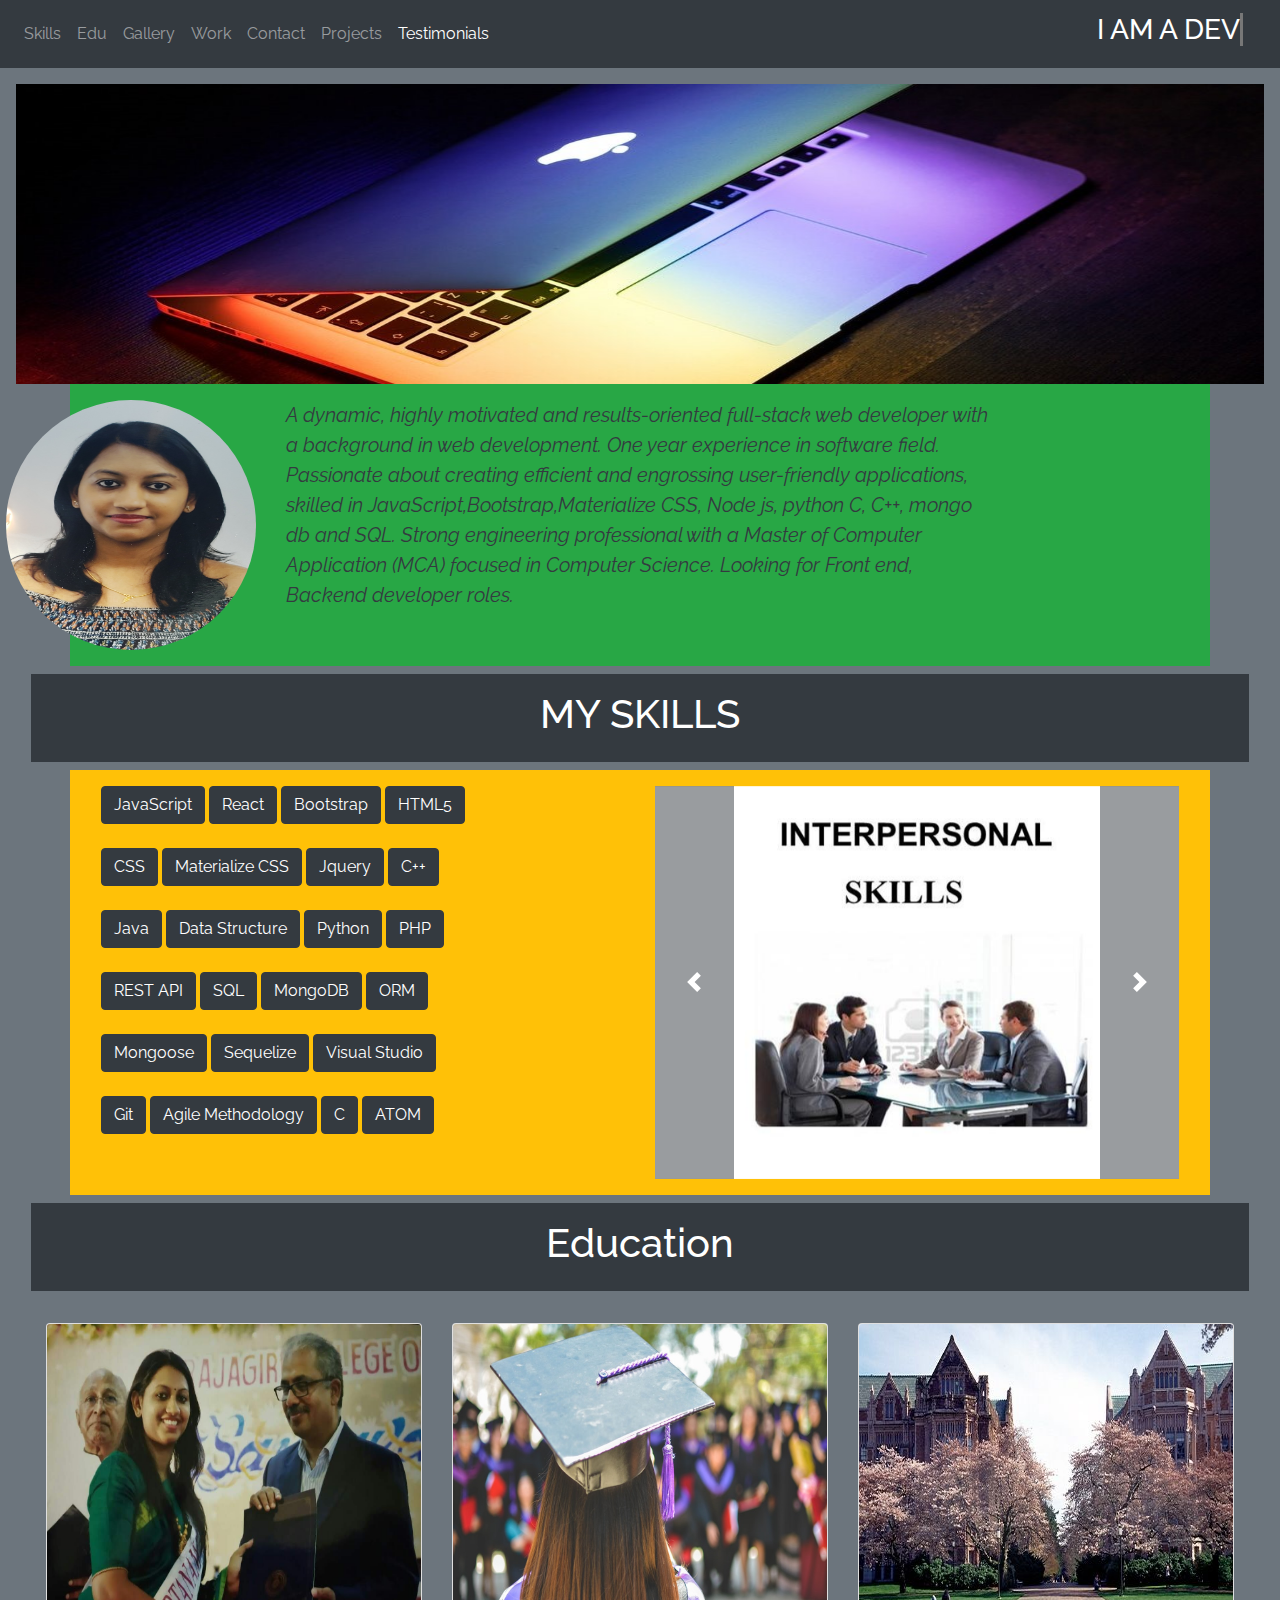
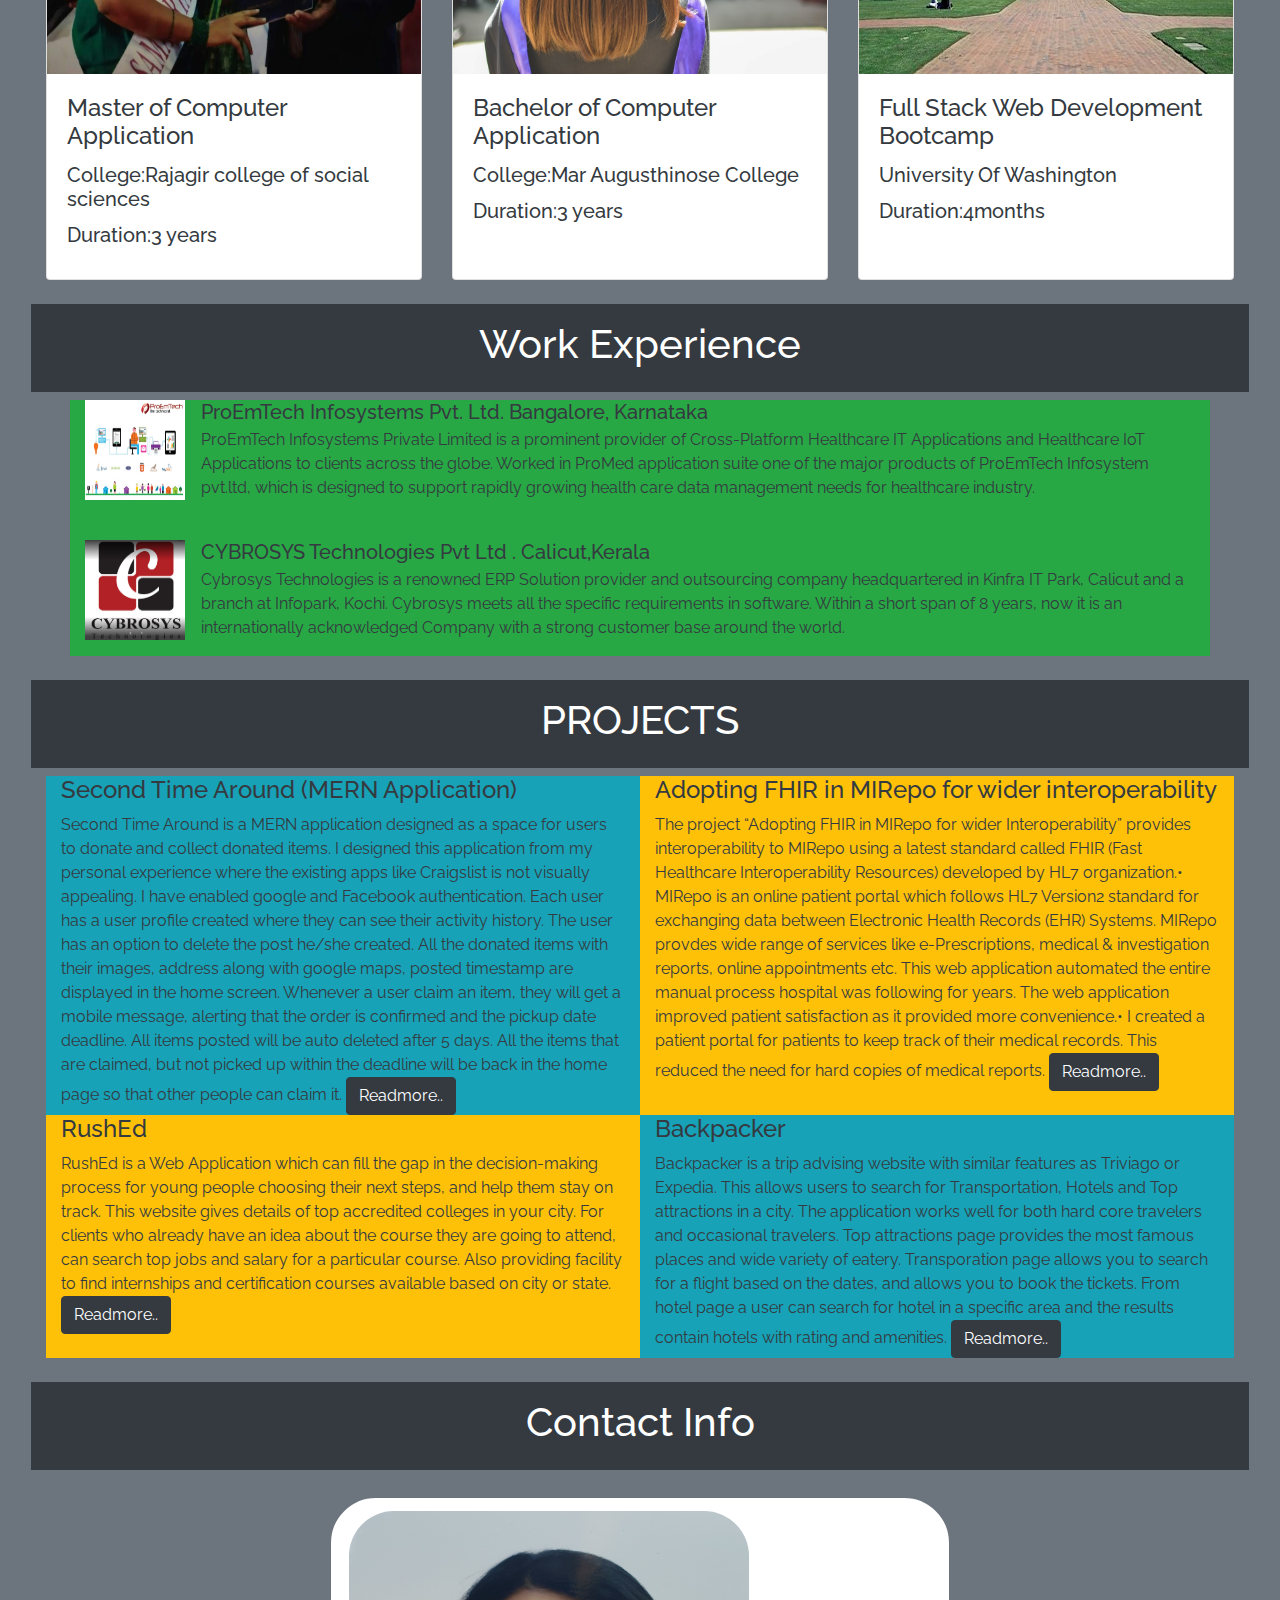
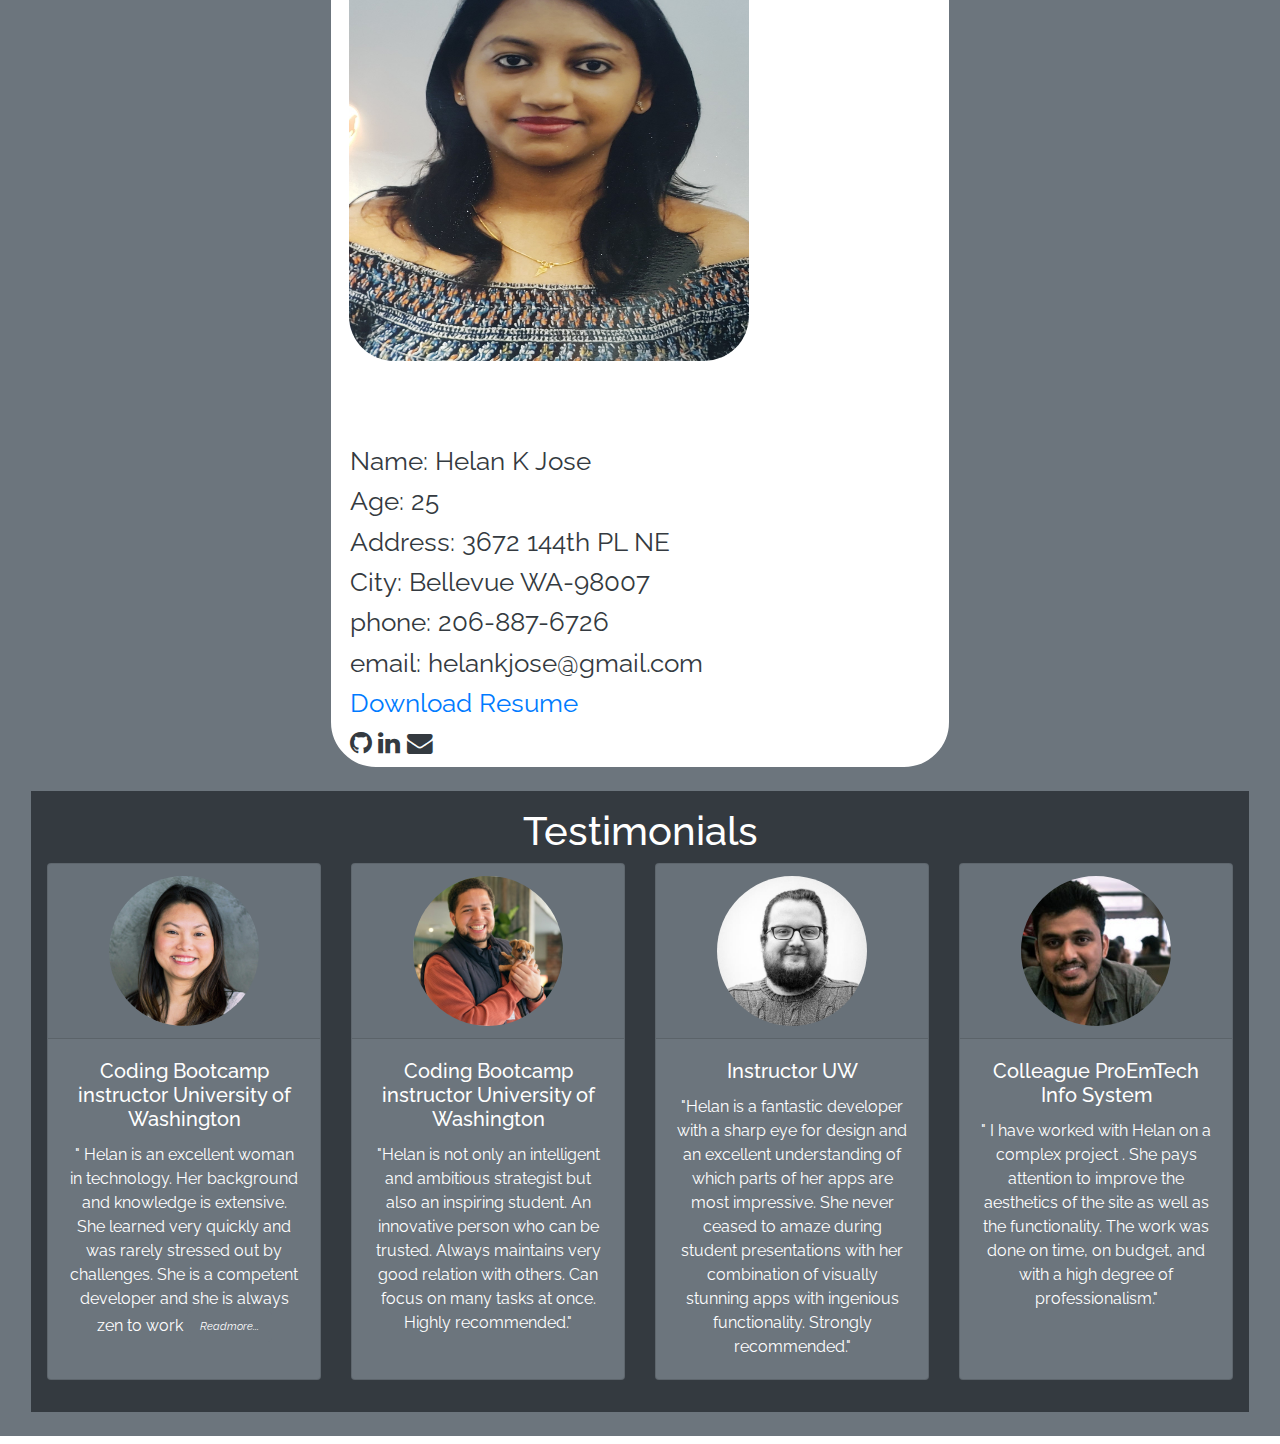
==== commit 5ab9c4b1: "Update index.html" ====
--- a/index.html
+++ b/index.html
@@ -263,7 +263,7 @@
                                   <img src="img/proem.JPG" style="width: 100px;height: 100px;" class="mr-3" alt="...">
                                   <div class="media-body">
                                     <h5 class="mt-0 mb-1 text-dark">ProEmTech Infosystems Pvt. Ltd.
-                                              Bangalore, Karnataka (2016 Nov – 2017 Jun)</h5>
+                                              Bangalore, Karnataka</h5>
                                     <p class="text-dark">ProEmTech Infosystems Private Limited is a prominent provider of Cross-Platform Healthcare IT Applications and Healthcare IoT Applications to clients across the globe.
                                             Worked in ProMed application suite one of the major products of
                                             ProEmTech Infosystem pvt.ltd, which is designed to support rapidly growing health care data management needs for healthcare industry.</p>
@@ -272,7 +272,7 @@
                                 <li class="media my-4">
                                   <img src="img/cybro.JPG" style="width: 100px;height: 100px;" class="mr-3" alt="...">
                                   <div class="media-body">
-                                    <h5 class="mt-0 mb-1 text-dark">CYBROSYS Technologies Pvt Ltd . Calicut,Kerala (2017 Jul – 2017 Nov) </h5>
+                                    <h5 class="mt-0 mb-1 text-dark">CYBROSYS Technologies Pvt Ltd . Calicut,Kerala </h5>
                                    <p class="text-dark">Cybrosys Technologies is a renowned ERP Solution provider and outsourcing company headquartered in Kinfra IT Park, Calicut and a branch at Infopark, Kochi. Cybrosys meets all the specific requirements in software. Within a short span of 8 years, now it is an internationally acknowledged Company with a strong customer base around the world.</p>
                                   </div>
                                 </li>
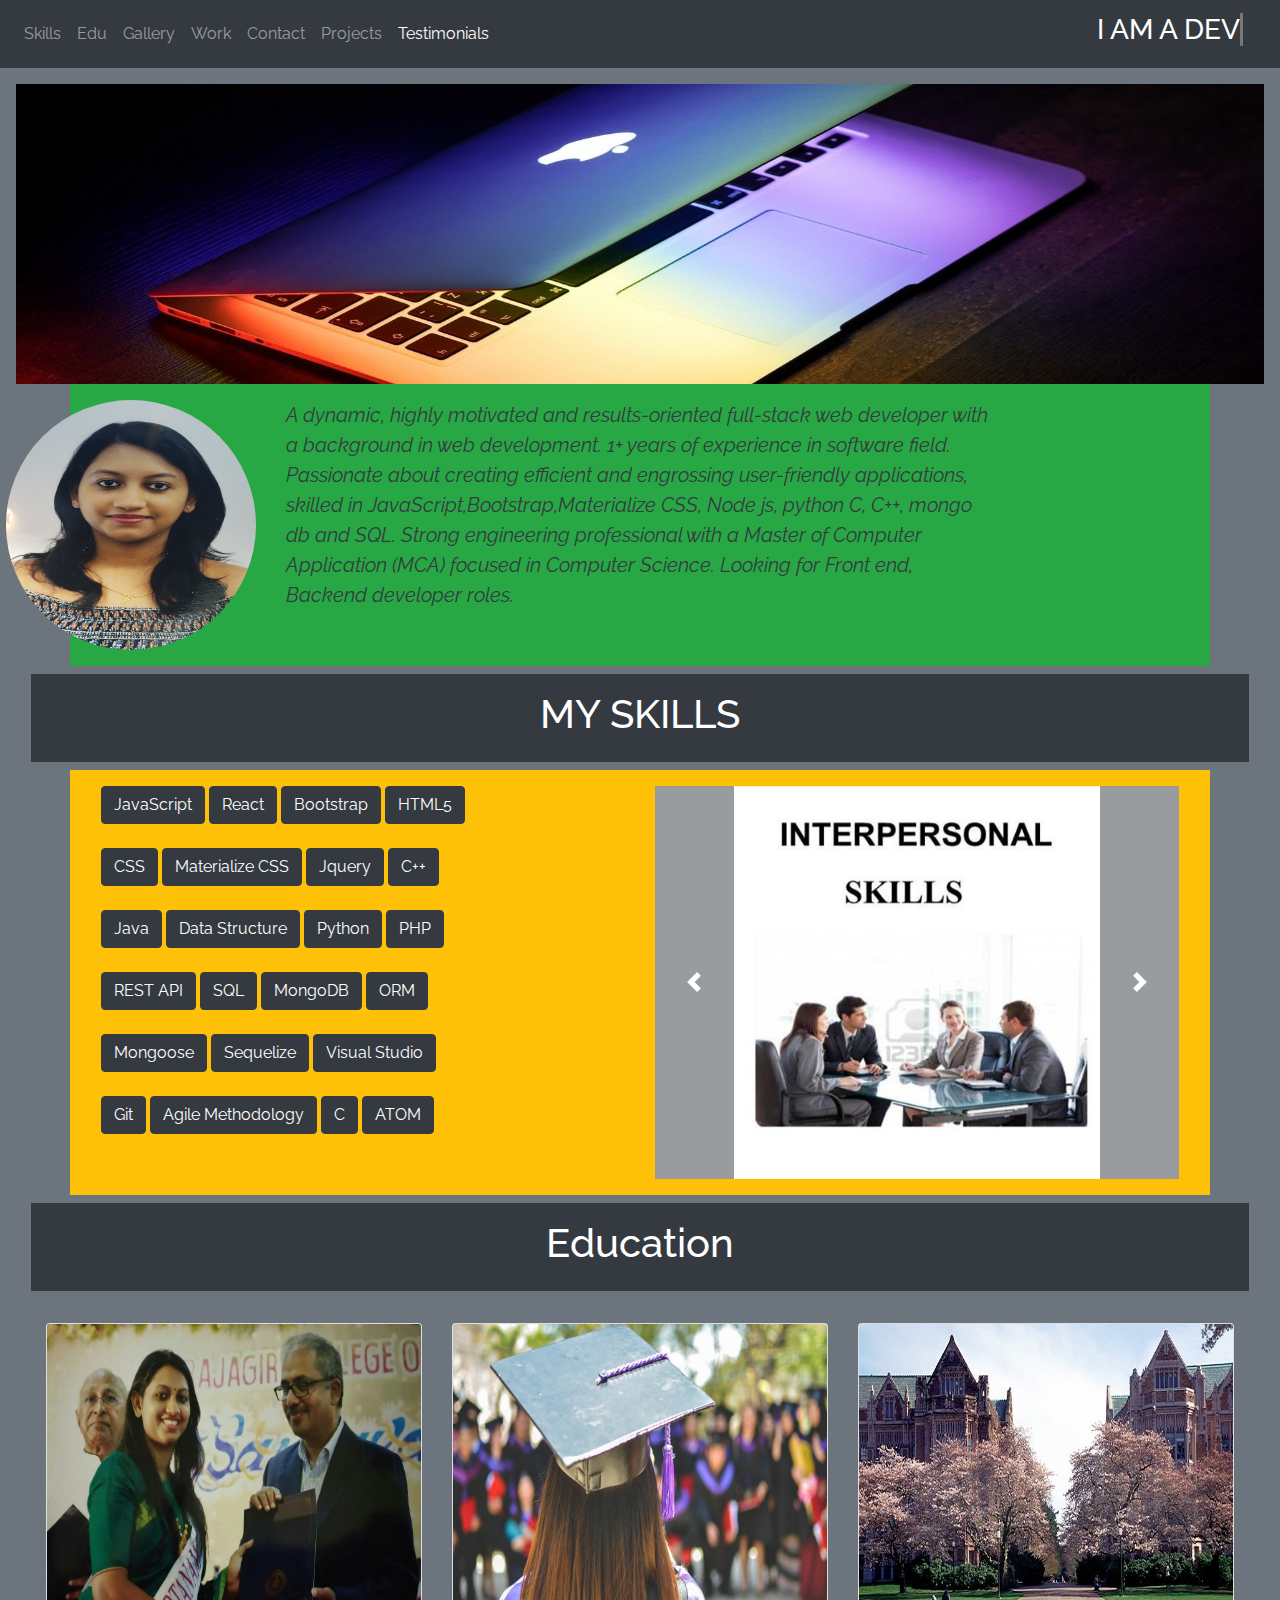
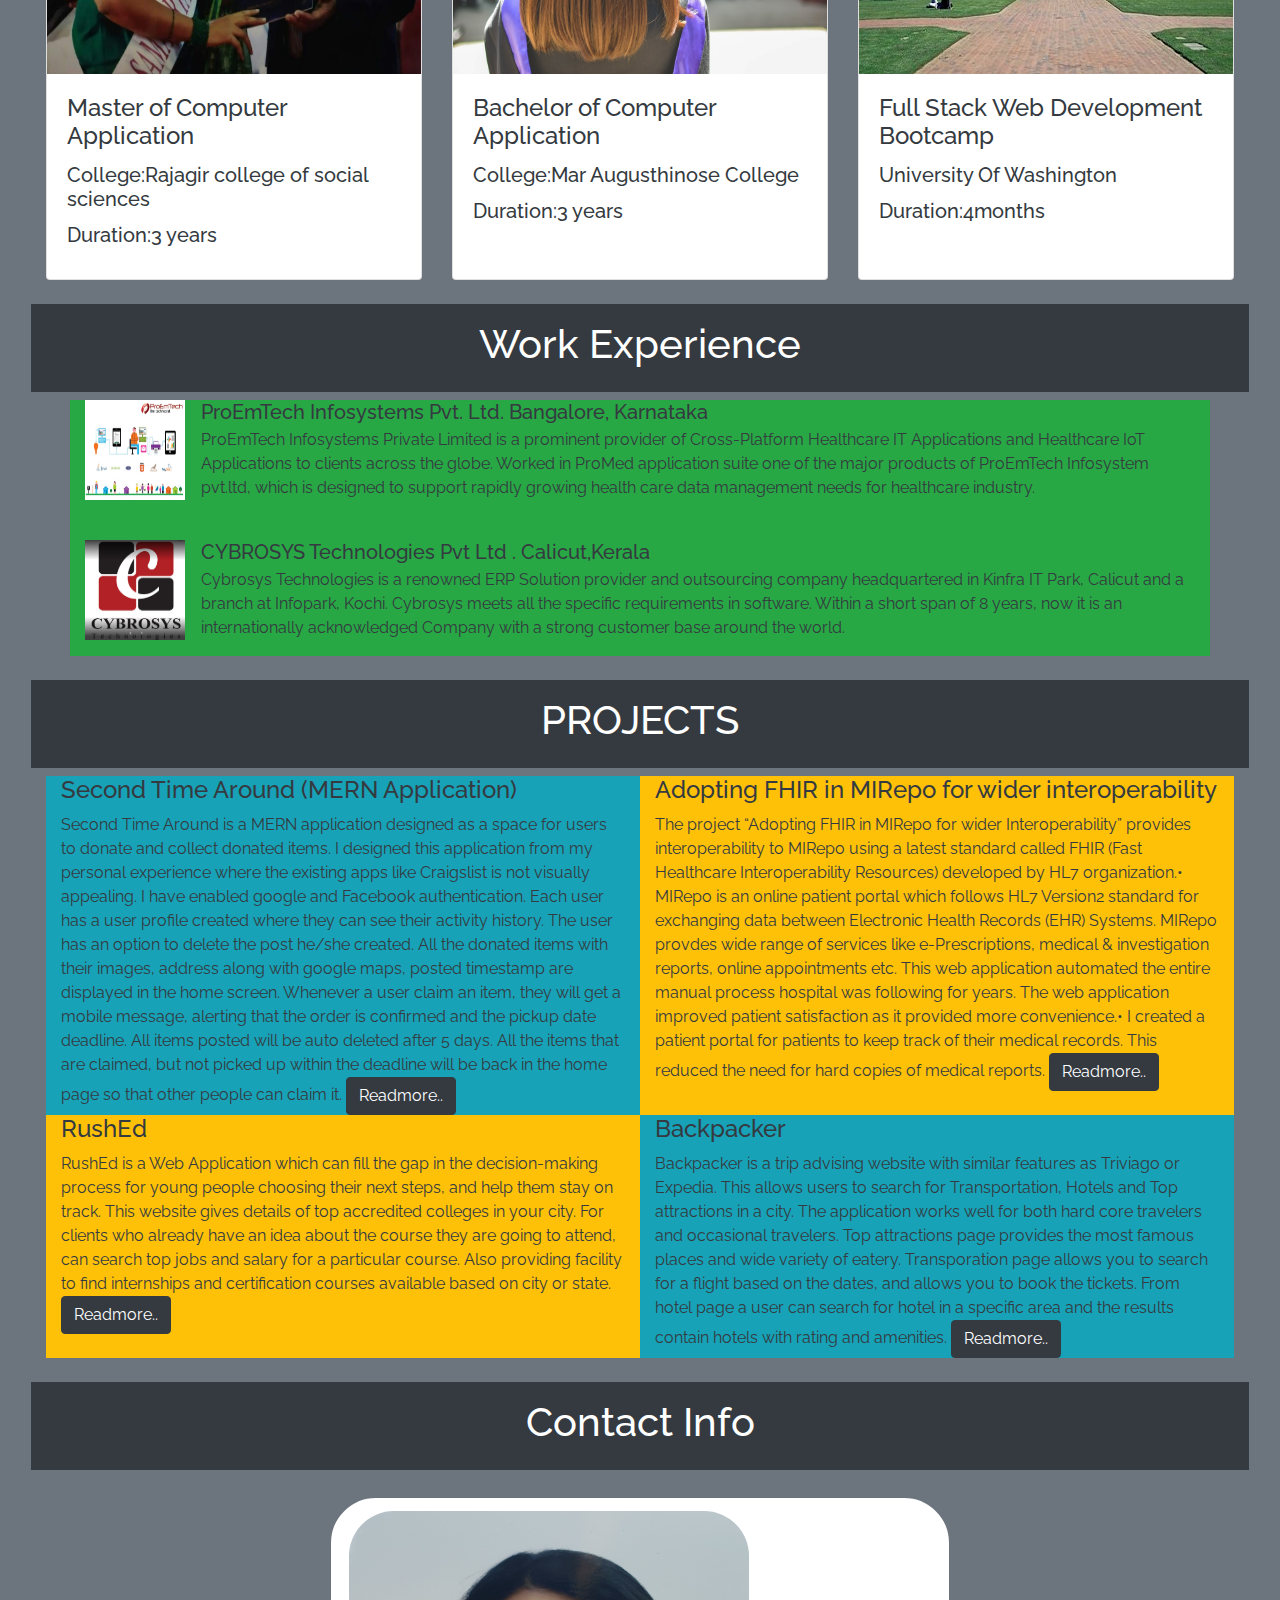
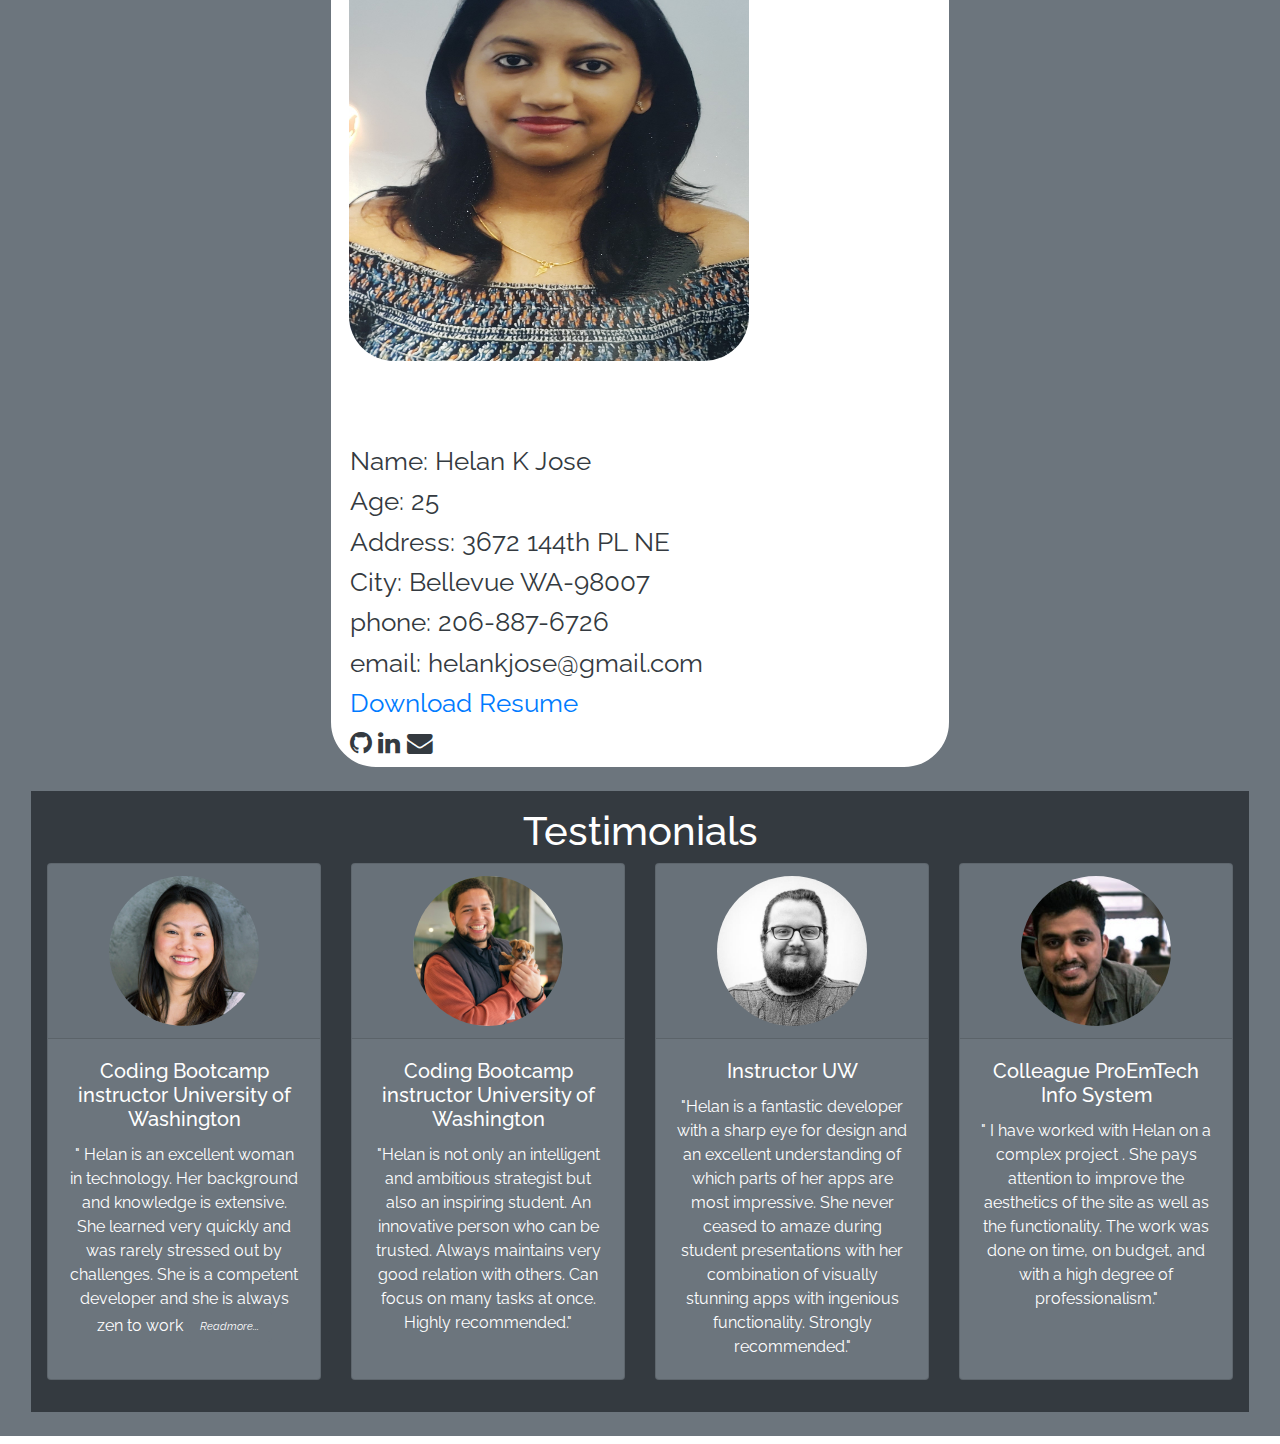
==== commit 26f57036: "Update index.html" ====
--- a/index.html
+++ b/index.html
@@ -57,7 +57,7 @@
                          <img src="img/helan.jpg" class="rounded-circle float-right" alt="Cinque Terre" width="250" height="250">
                      </div>
                       <div class="col-md-8">   
-                          <p id="story" style="font-size: 20px;font-style:italic;text-align: left">A dynamic, highly motivated and results-oriented full-stack web developer with a background in web development. One year experience in software field. Passionate about creating efficient and engrossing user-friendly applications, skilled in JavaScript,Bootstrap,Materialize CSS, Node js, python C, C++, mongo db and SQL. Strong engineering professional with a Master of Computer Application (MCA) focused in Computer Science. Looking for Front end, Backend developer roles.
+                          <p id="story" style="font-size: 20px;font-style:italic;text-align: left">A dynamic, highly motivated and results-oriented full-stack web developer with a background in web development. 1+ years of experience in software field. Passionate about creating efficient and engrossing user-friendly applications, skilled in JavaScript,Bootstrap,Materialize CSS, Node js, python C, C++, mongo db and SQL. Strong engineering professional with a Master of Computer Application (MCA) focused in Computer Science. Looking for Front end, Backend developer roles.
                           </p>
                       </div>
                    </div>
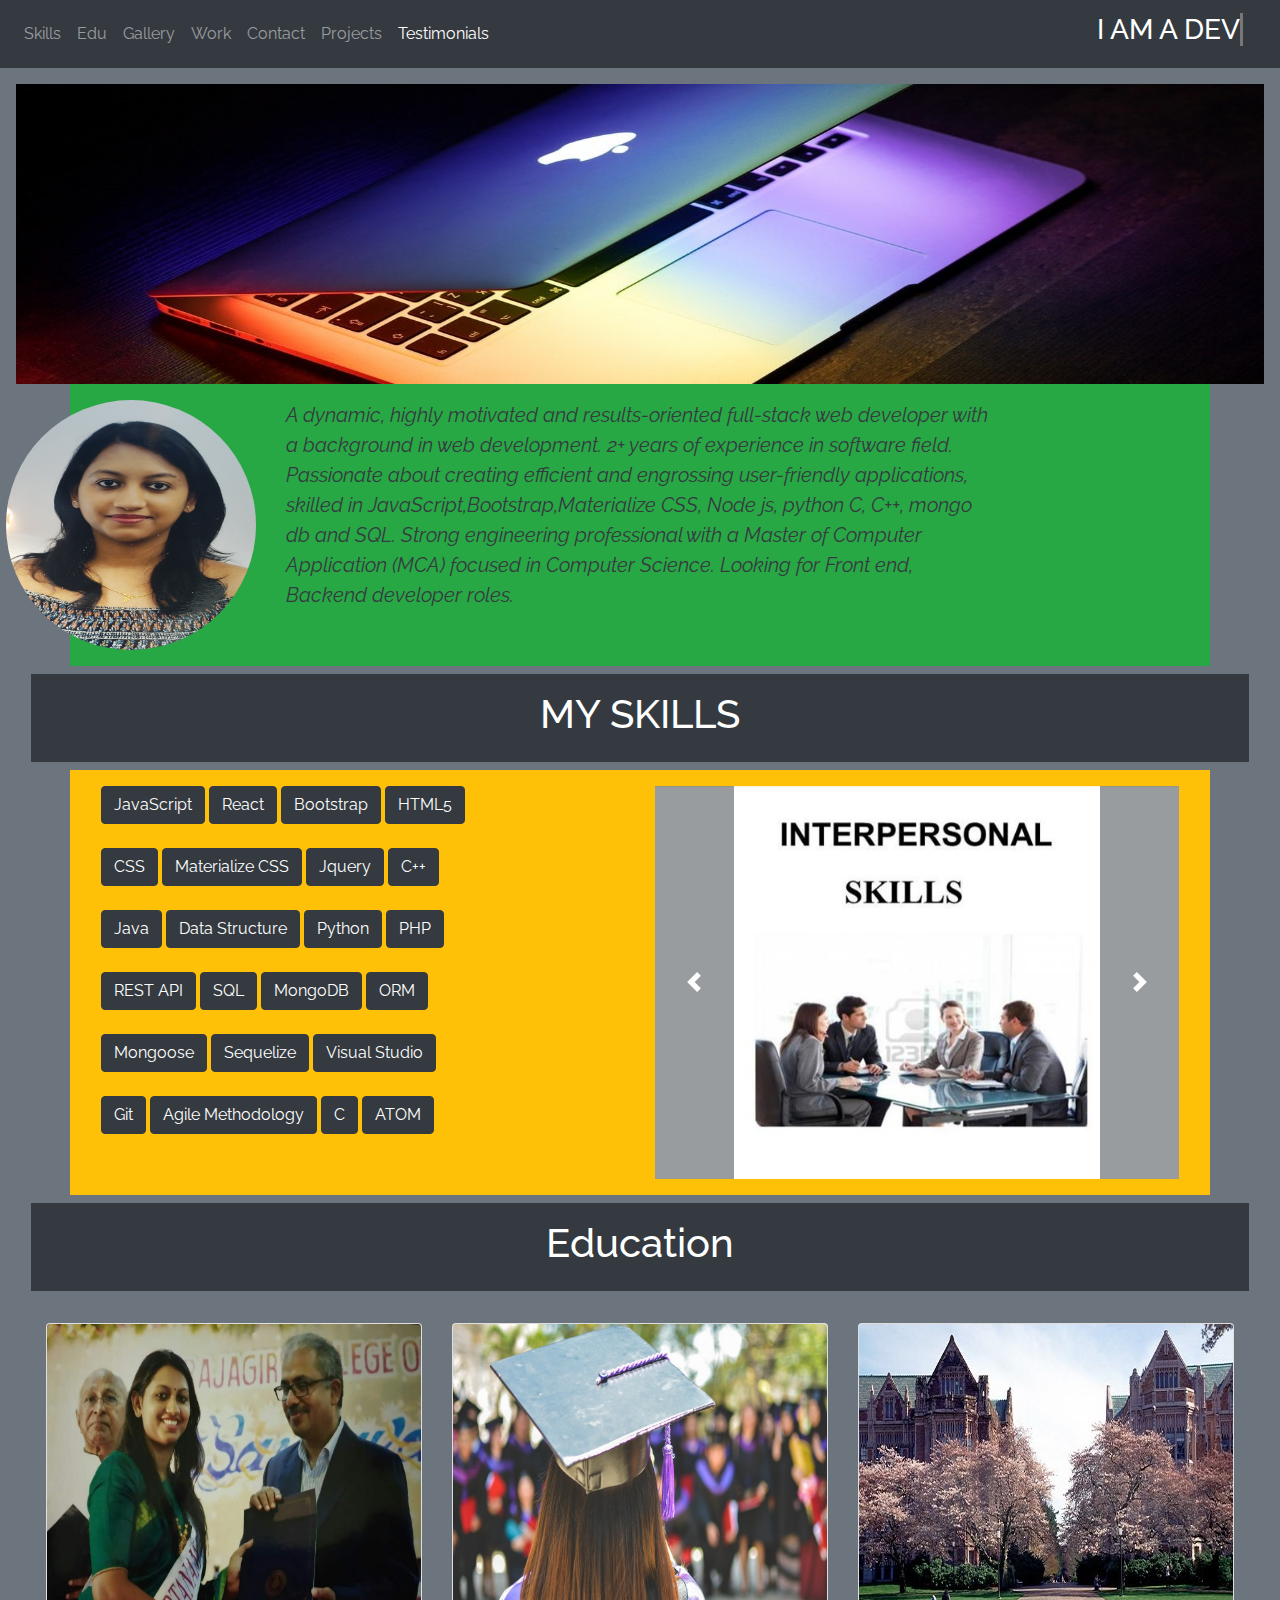
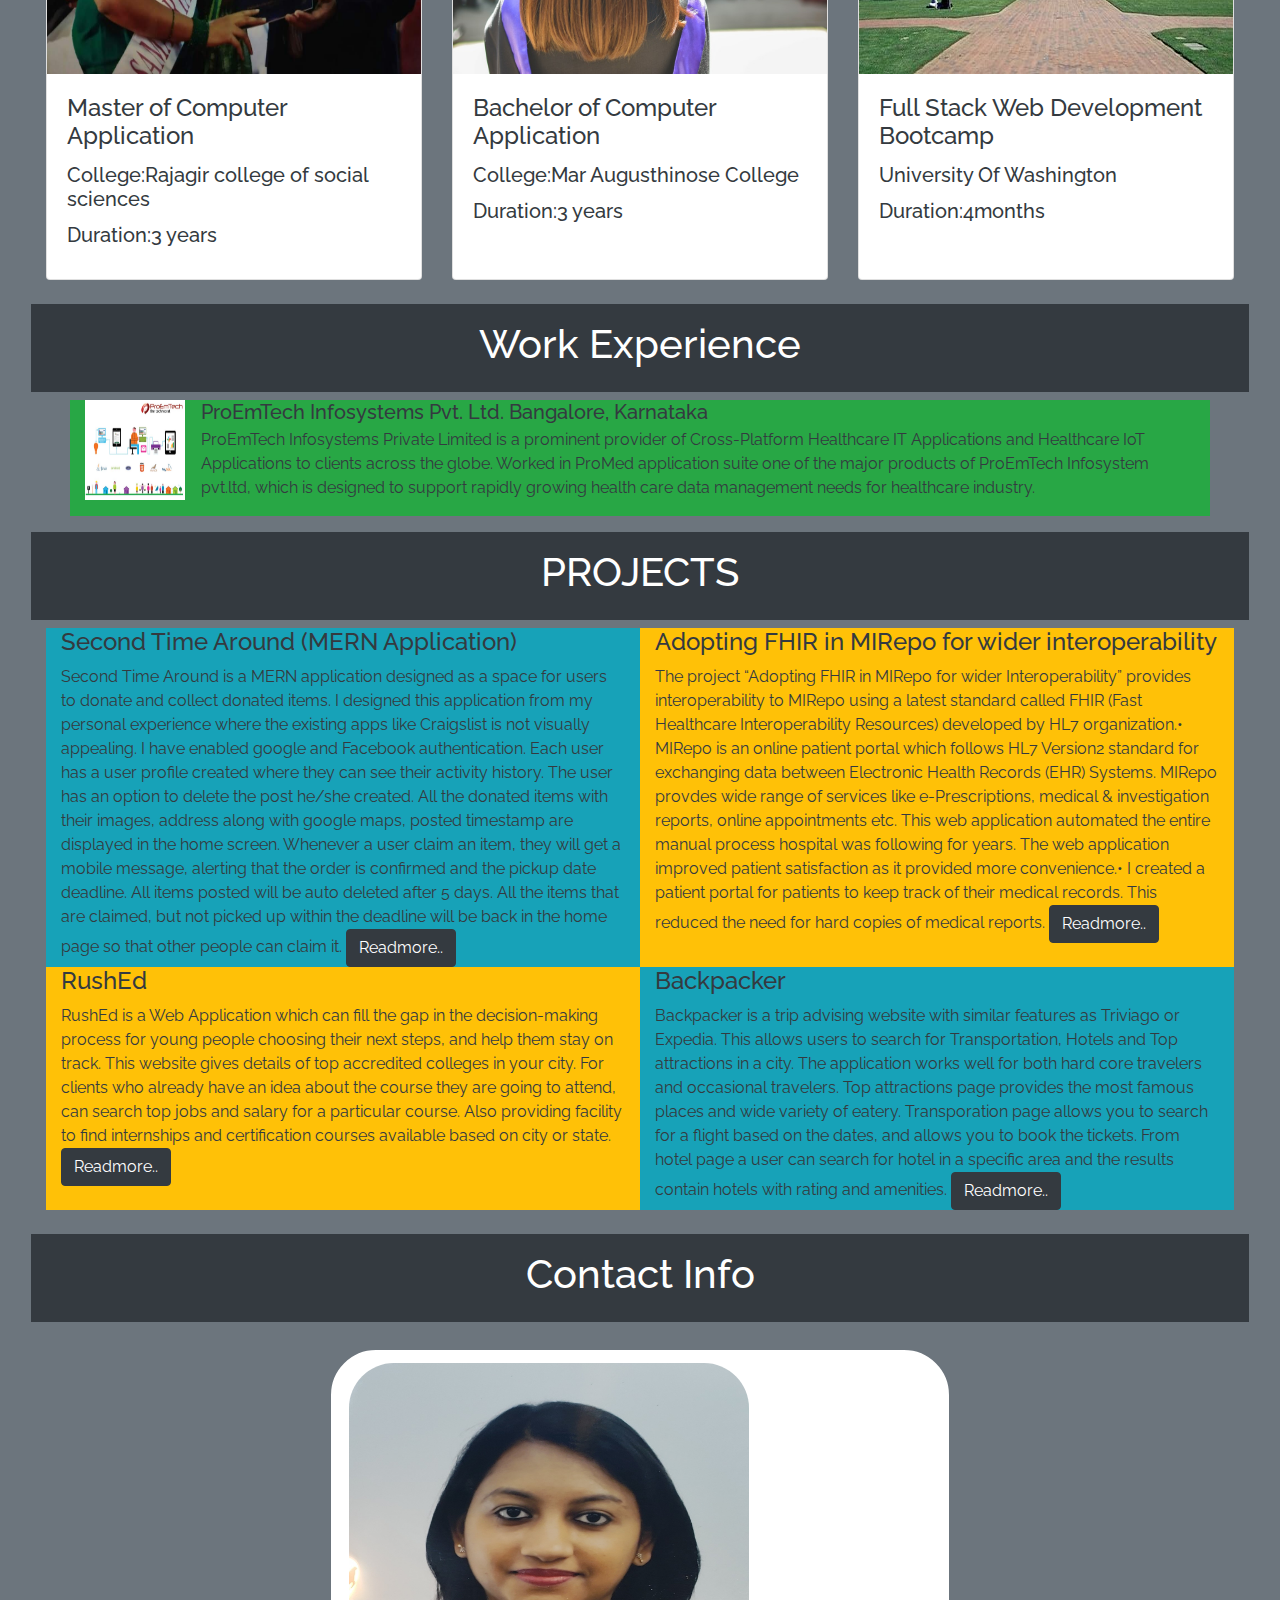
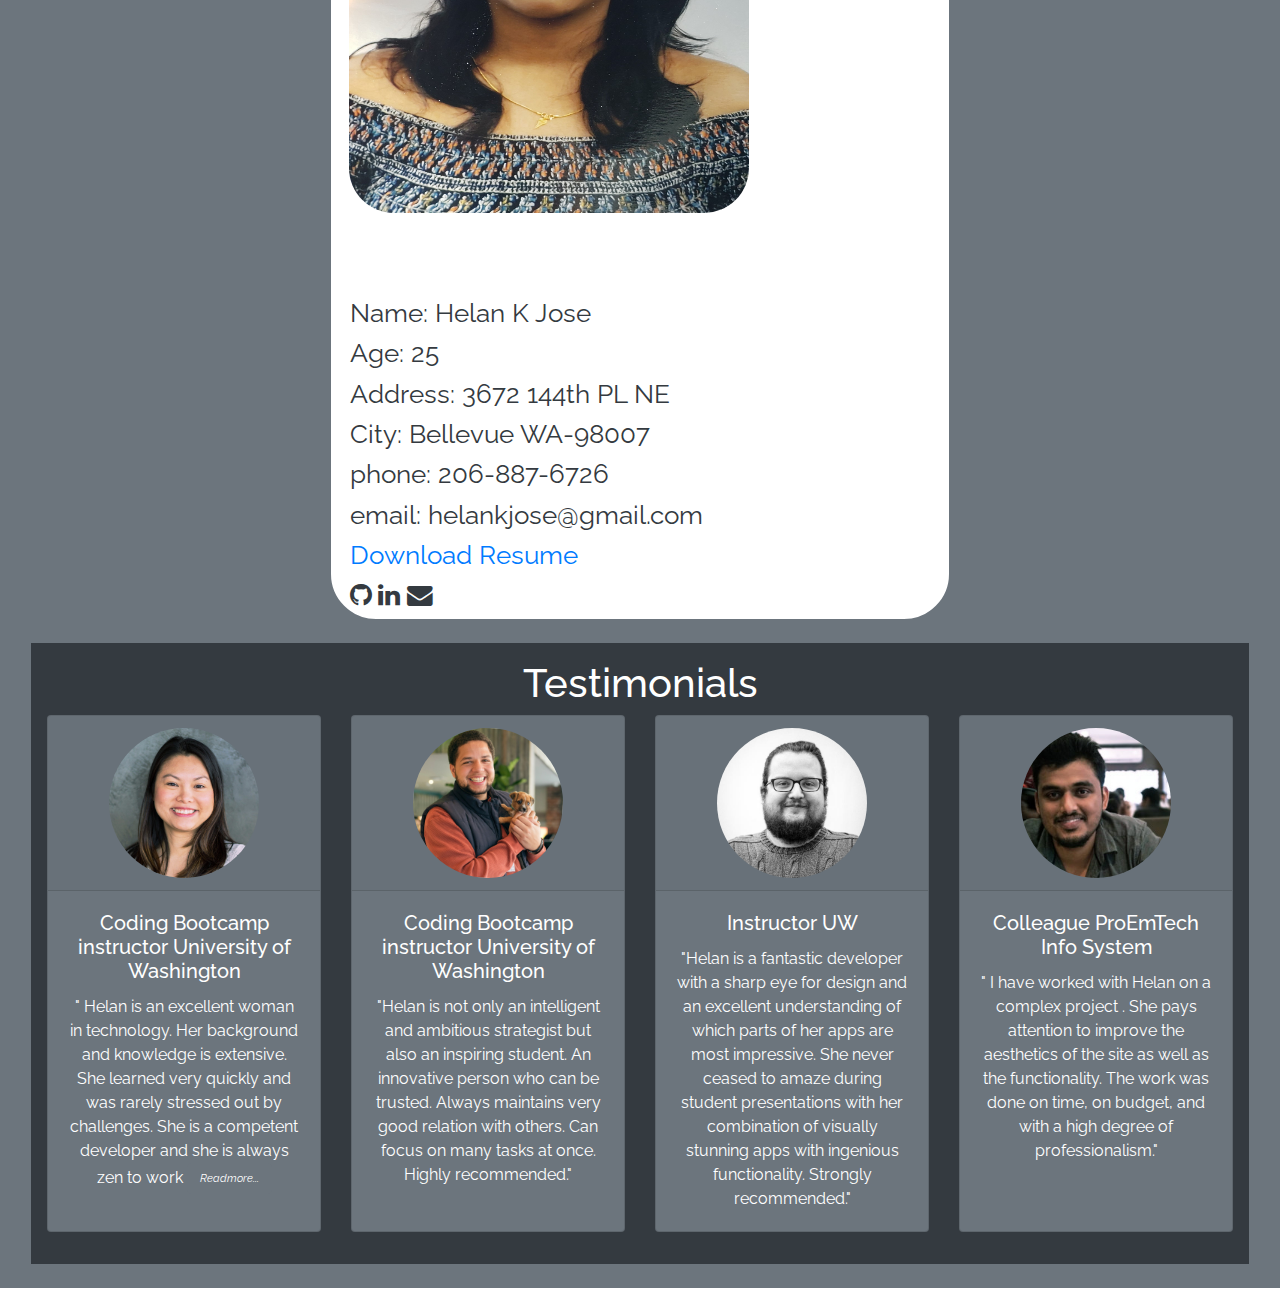
==== commit 2bf8037c: "Update index.html" ====
--- a/index.html
+++ b/index.html
@@ -57,7 +57,7 @@
                          <img src="img/helan.jpg" class="rounded-circle float-right" alt="Cinque Terre" width="250" height="250">
                      </div>
                       <div class="col-md-8">   
-                          <p id="story" style="font-size: 20px;font-style:italic;text-align: left">A dynamic, highly motivated and results-oriented full-stack web developer with a background in web development. 1+ years of experience in software field. Passionate about creating efficient and engrossing user-friendly applications, skilled in JavaScript,Bootstrap,Materialize CSS, Node js, python C, C++, mongo db and SQL. Strong engineering professional with a Master of Computer Application (MCA) focused in Computer Science. Looking for Front end, Backend developer roles.
+                          <p id="story" style="font-size: 20px;font-style:italic;text-align: left">A dynamic, highly motivated and results-oriented full-stack web developer with a background in web development. 2+ years of experience in software field. Passionate about creating efficient and engrossing user-friendly applications, skilled in JavaScript,Bootstrap,Materialize CSS, Node js, python C, C++, mongo db and SQL. Strong engineering professional with a Master of Computer Application (MCA) focused in Computer Science. Looking for Front end, Backend developer roles.
                           </p>
                       </div>
                    </div>
@@ -269,13 +269,7 @@
                                             ProEmTech Infosystem pvt.ltd, which is designed to support rapidly growing health care data management needs for healthcare industry.</p>
                                   </div>
                                 </li>
-                                <li class="media my-4">
-                                  <img src="img/cybro.JPG" style="width: 100px;height: 100px;" class="mr-3" alt="...">
-                                  <div class="media-body">
-                                    <h5 class="mt-0 mb-1 text-dark">CYBROSYS Technologies Pvt Ltd . Calicut,Kerala </h5>
-                                   <p class="text-dark">Cybrosys Technologies is a renowned ERP Solution provider and outsourcing company headquartered in Kinfra IT Park, Calicut and a branch at Infopark, Kochi. Cybrosys meets all the specific requirements in software. Within a short span of 8 years, now it is an internationally acknowledged Company with a strong customer base around the world.</p>
-                                  </div>
-                                </li>
+                               
                                
                               </ul>
              </div>   </div>
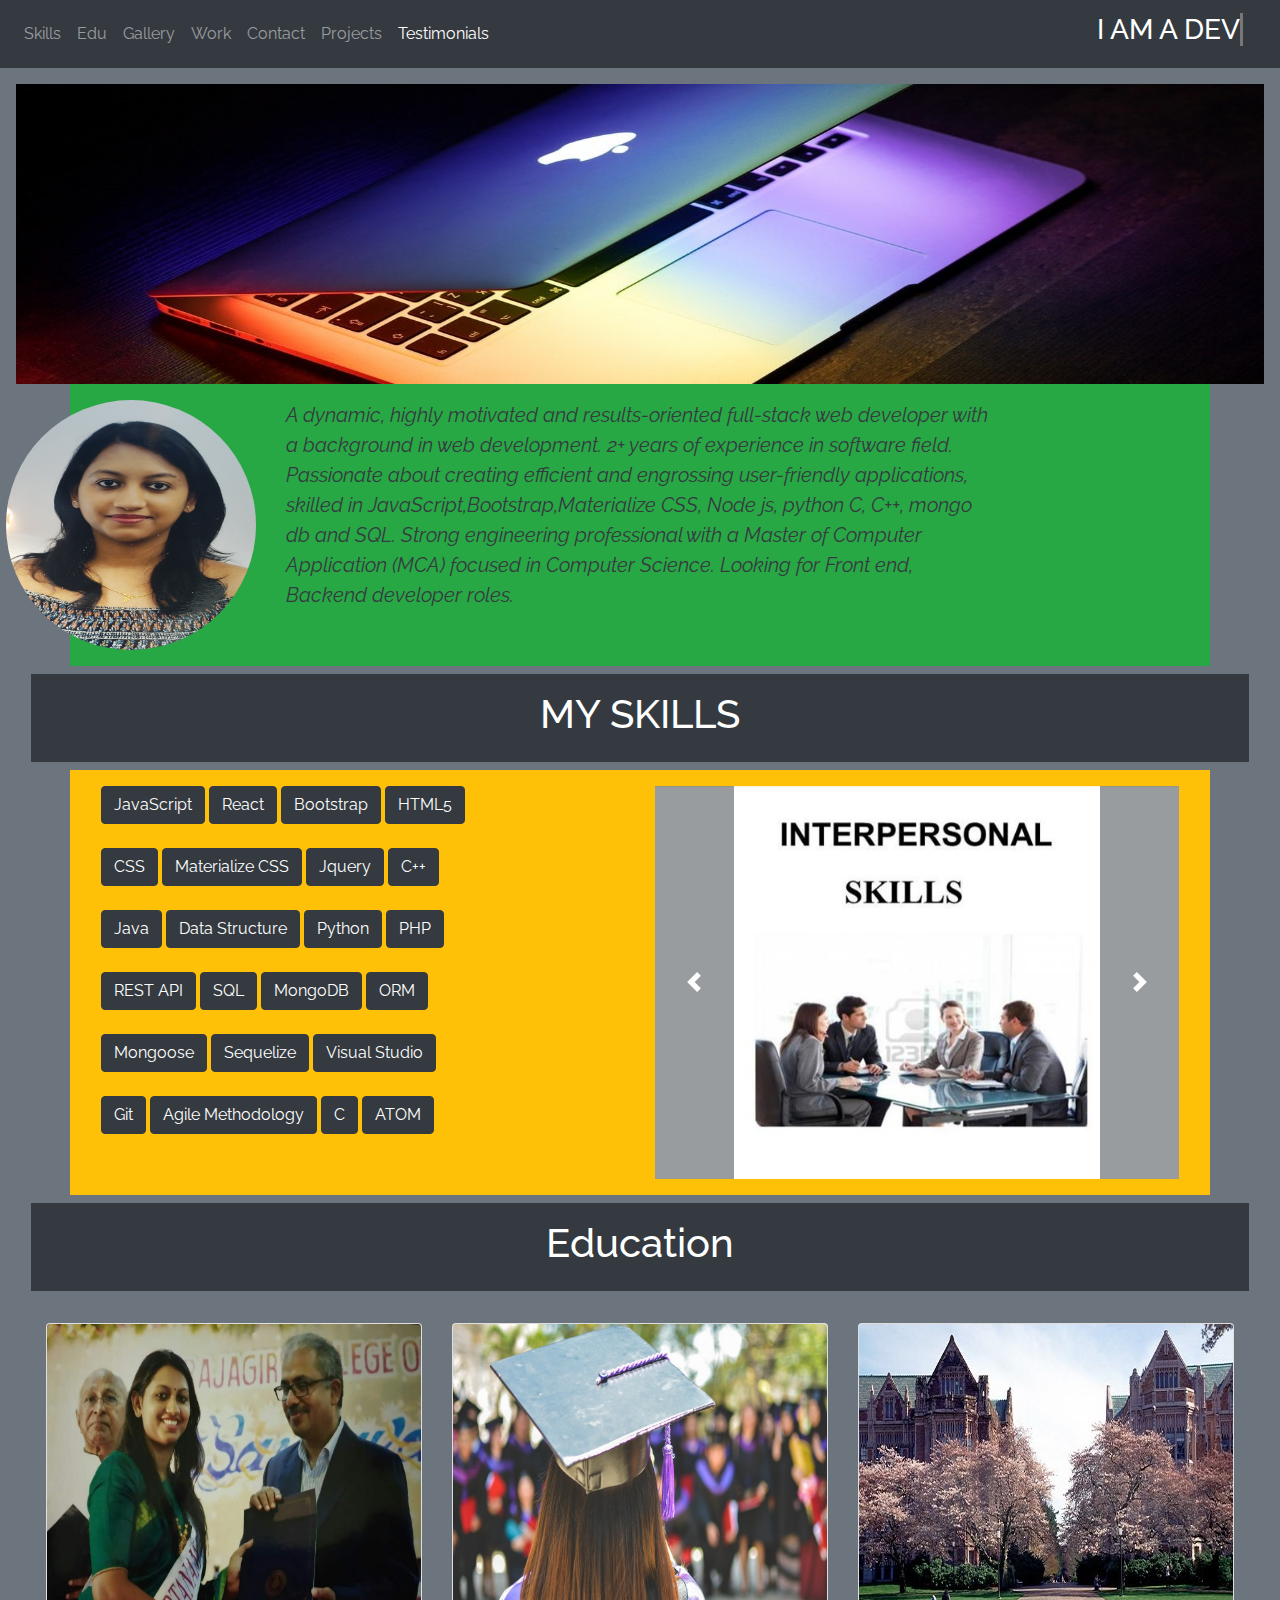
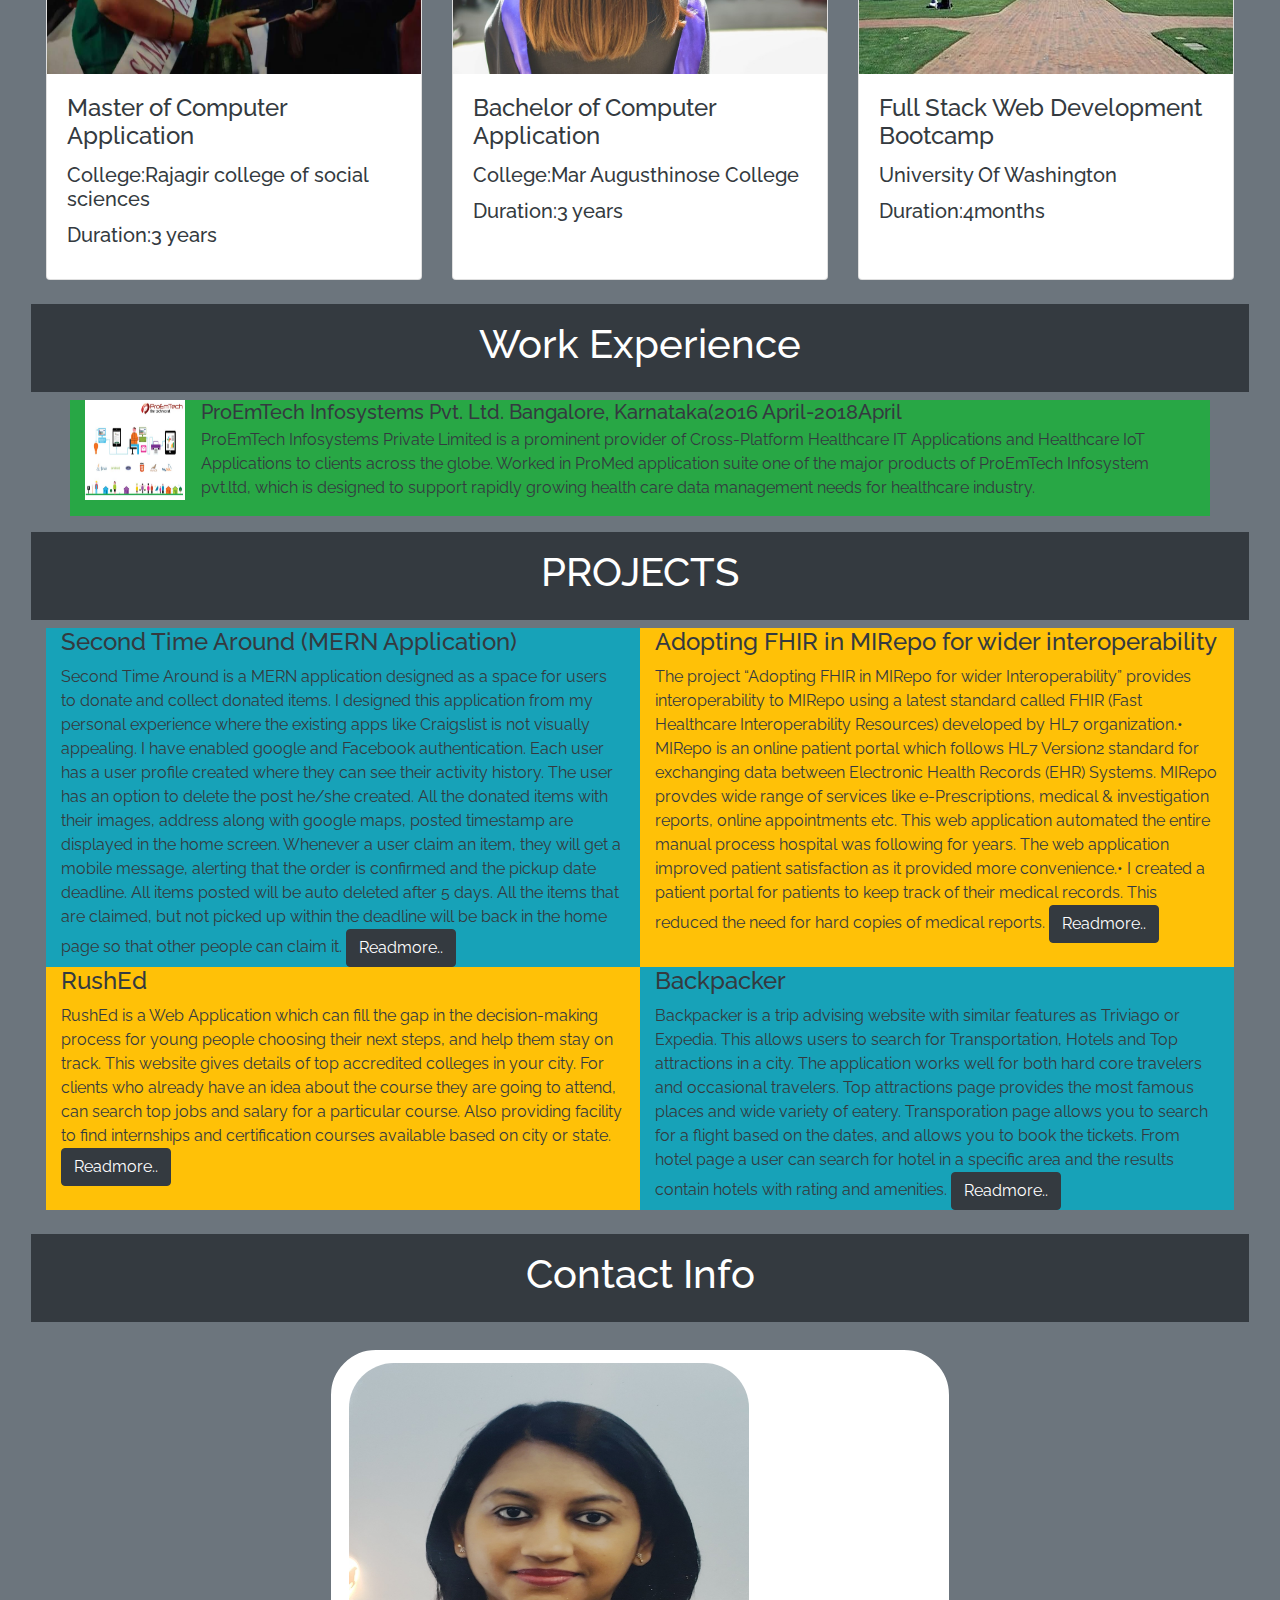
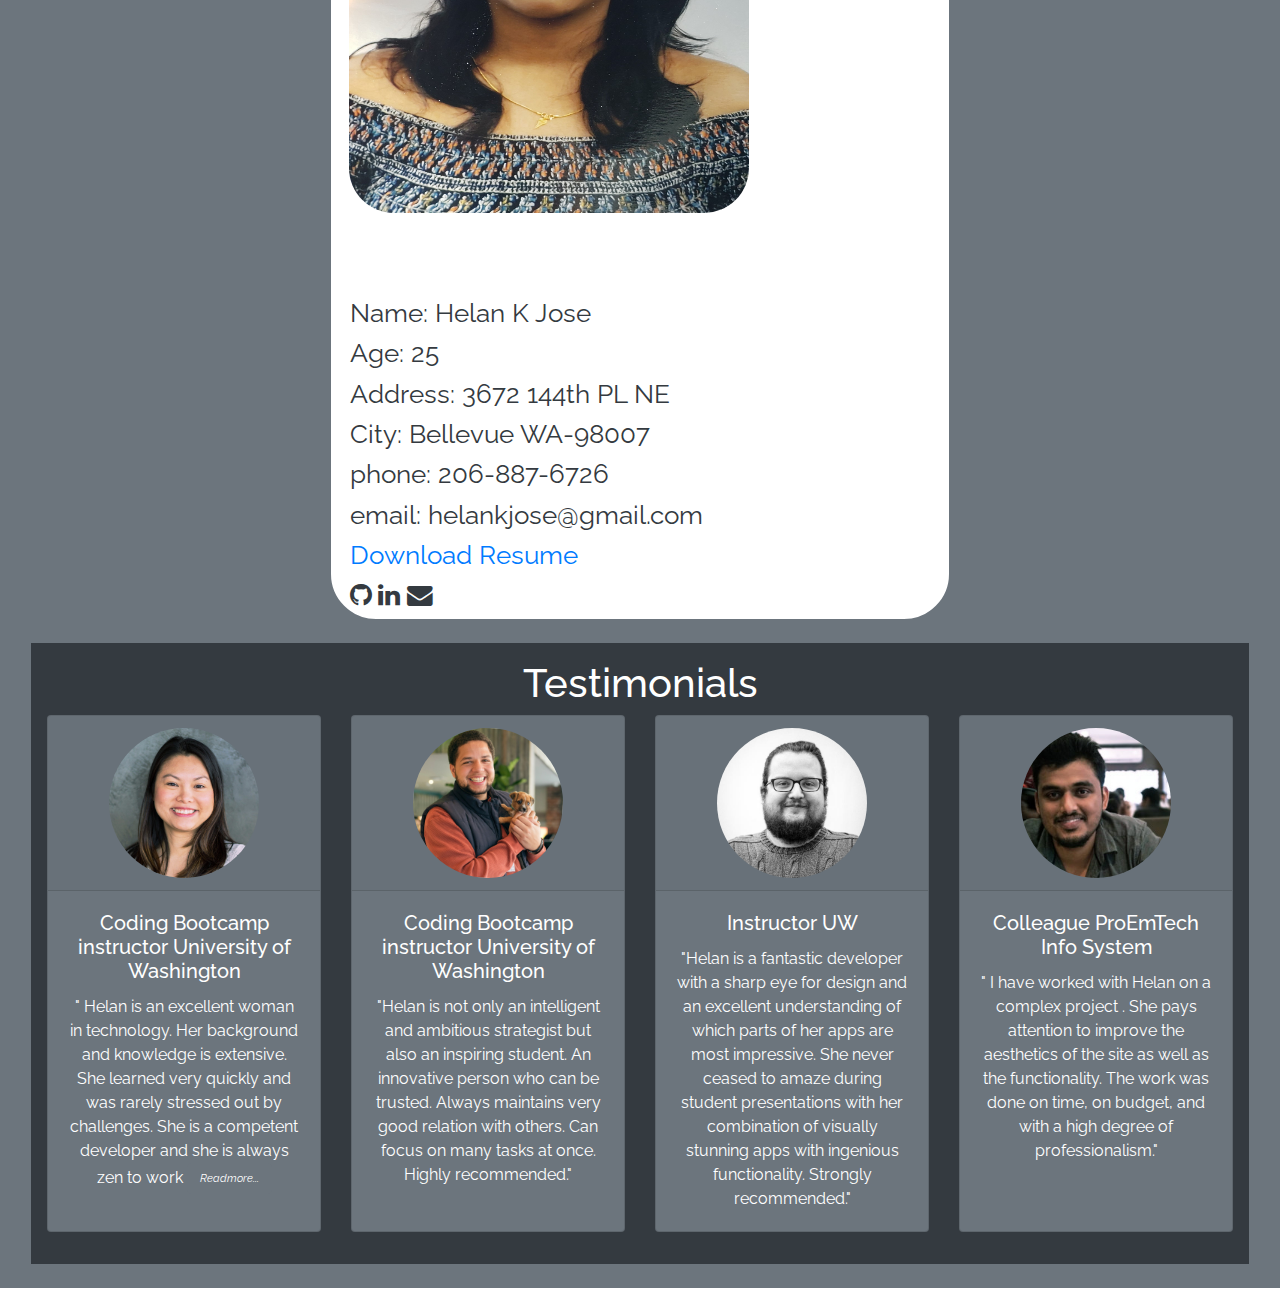
==== commit 74477150: "Update index.html" ====
--- a/index.html
+++ b/index.html
@@ -263,7 +263,7 @@
                                   <img src="img/proem.JPG" style="width: 100px;height: 100px;" class="mr-3" alt="...">
                                   <div class="media-body">
                                     <h5 class="mt-0 mb-1 text-dark">ProEmTech Infosystems Pvt. Ltd.
-                                              Bangalore, Karnataka</h5>
+                                              Bangalore, Karnataka(2016 April-2018April</h5>
                                     <p class="text-dark">ProEmTech Infosystems Private Limited is a prominent provider of Cross-Platform Healthcare IT Applications and Healthcare IoT Applications to clients across the globe.
                                             Worked in ProMed application suite one of the major products of
                                             ProEmTech Infosystem pvt.ltd, which is designed to support rapidly growing health care data management needs for healthcare industry.</p>
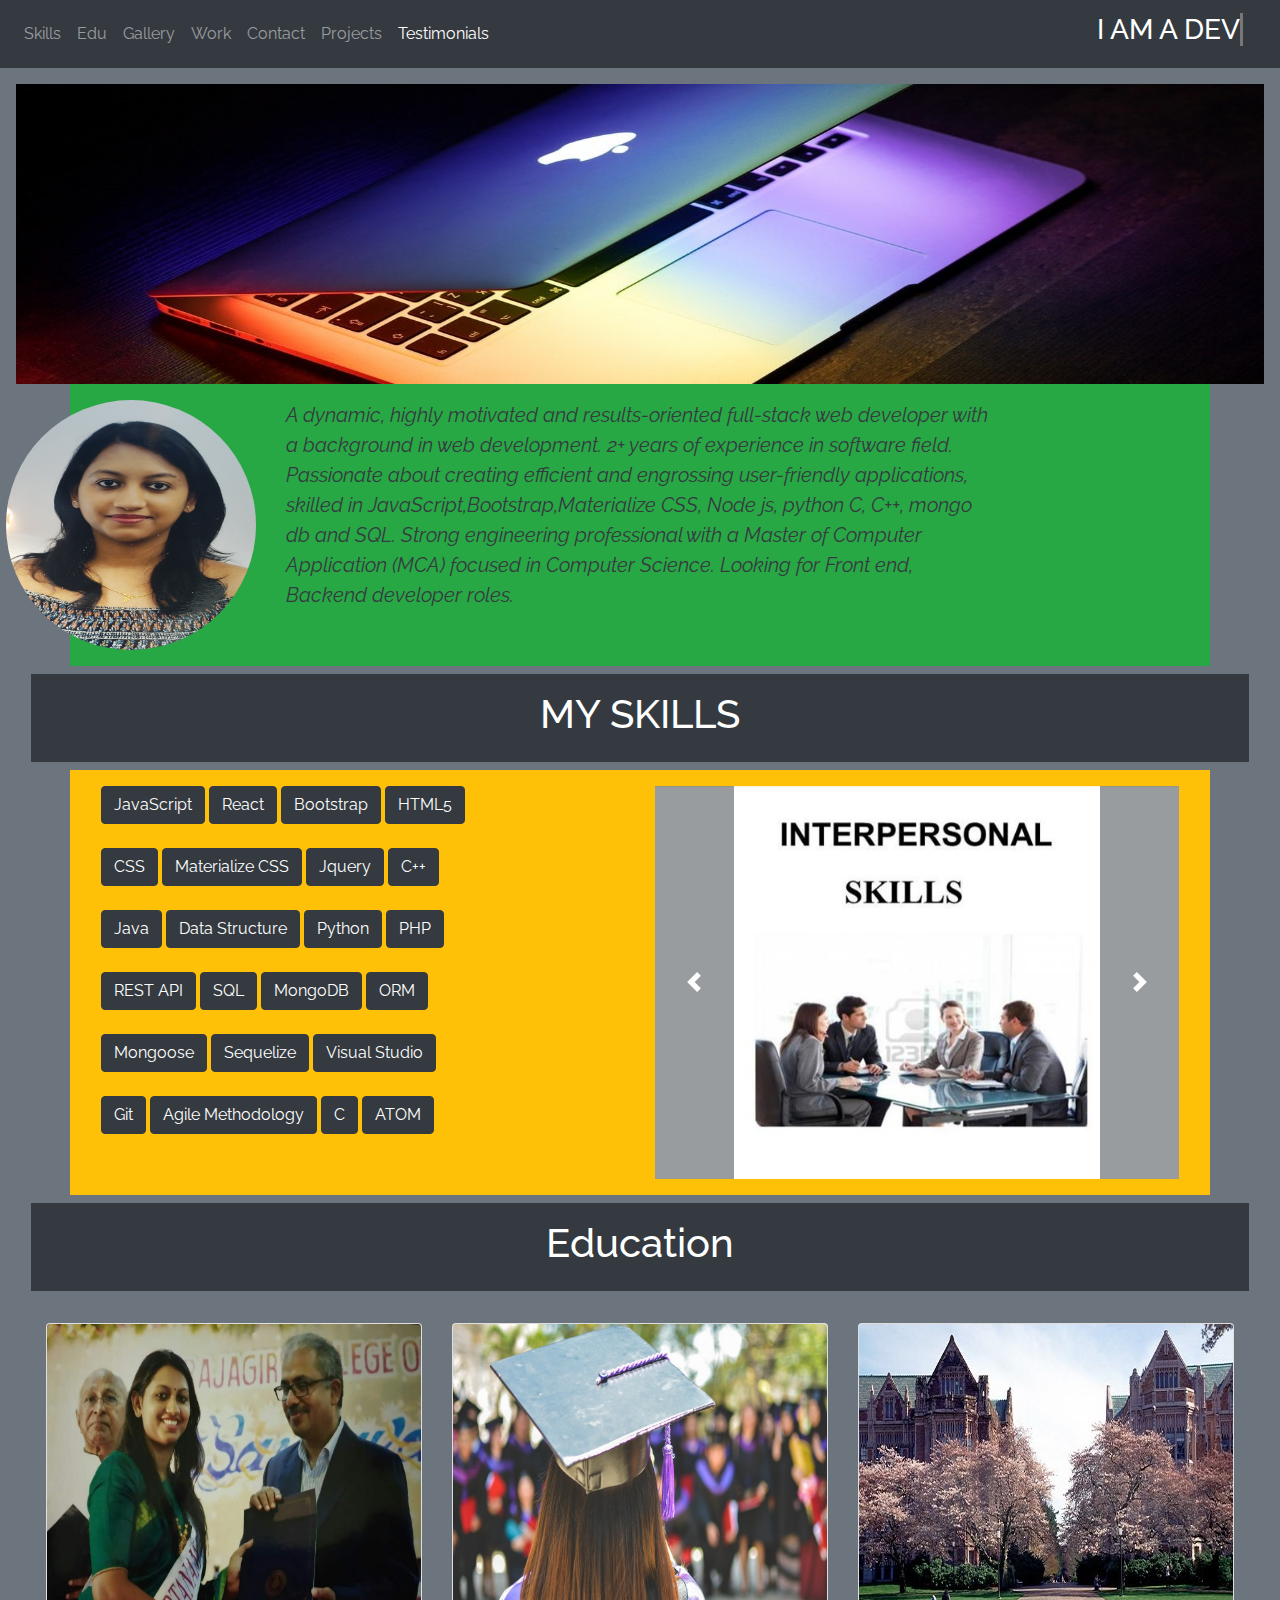
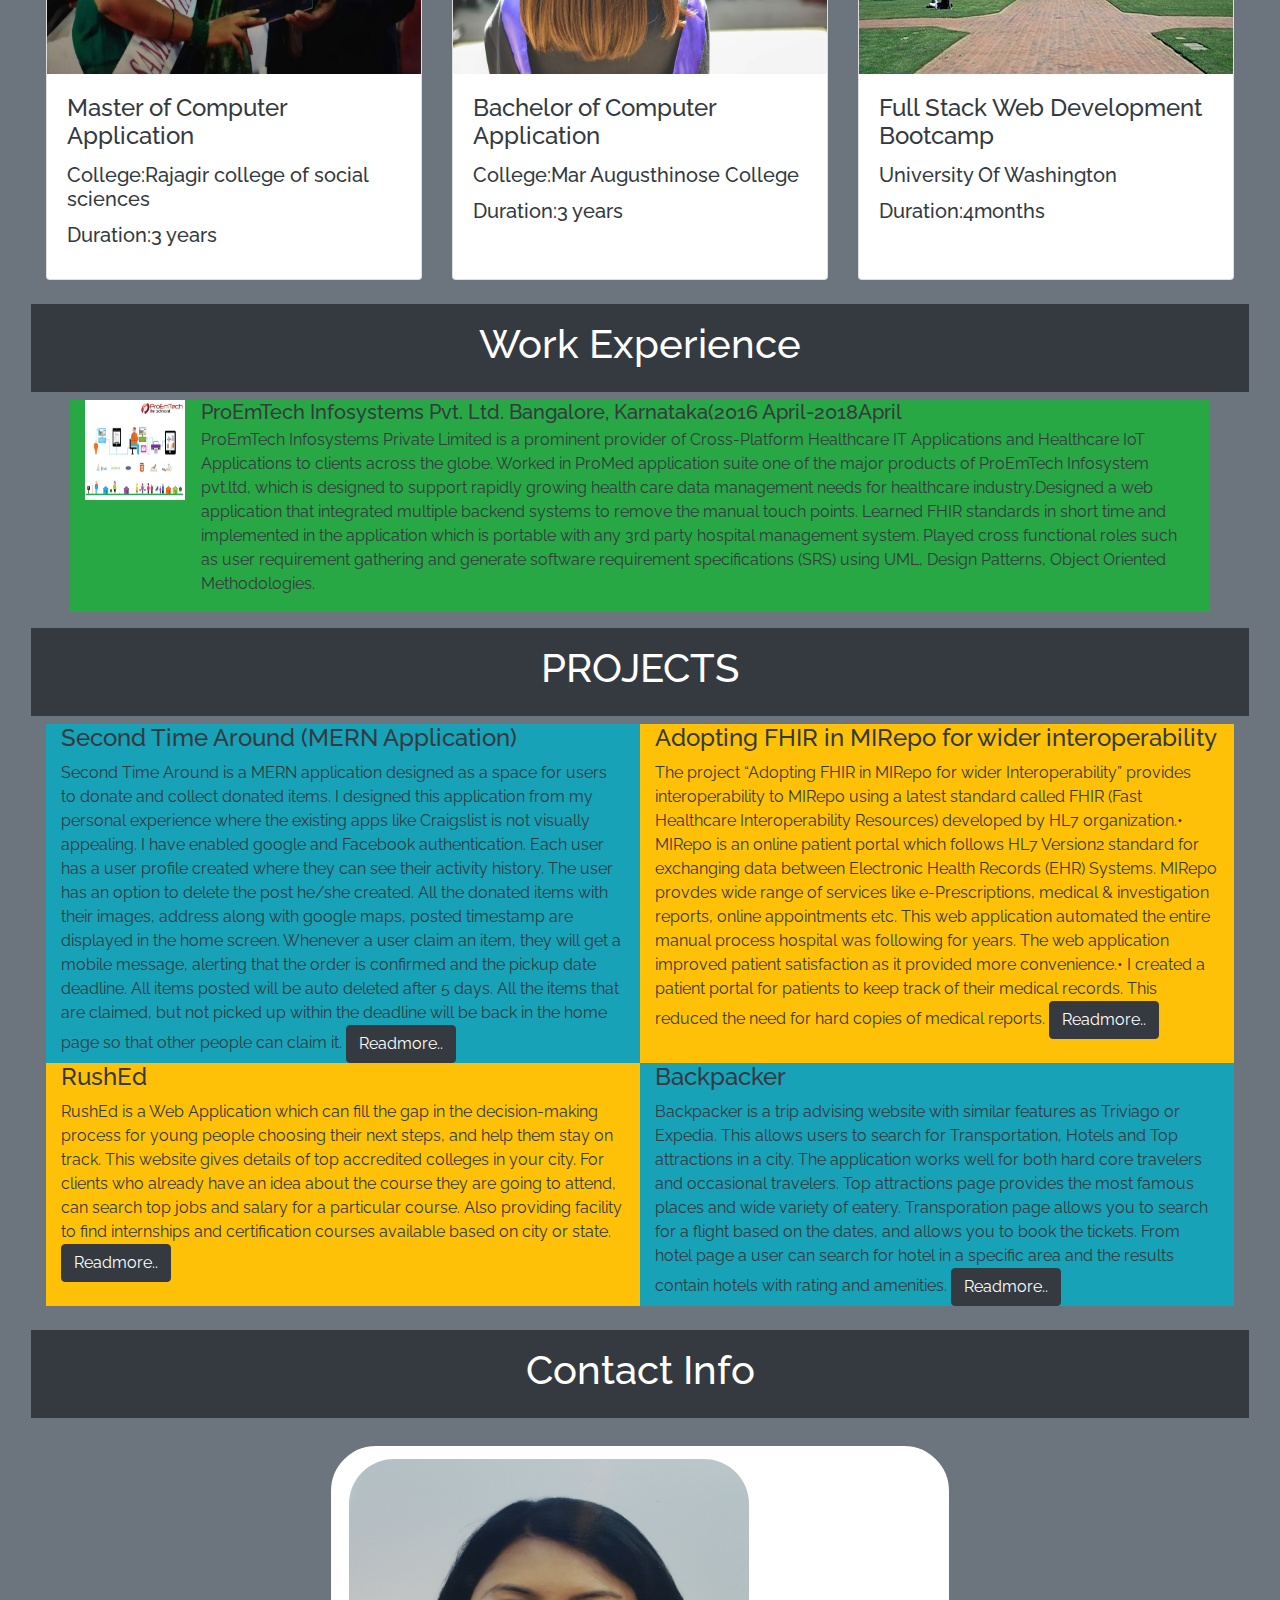
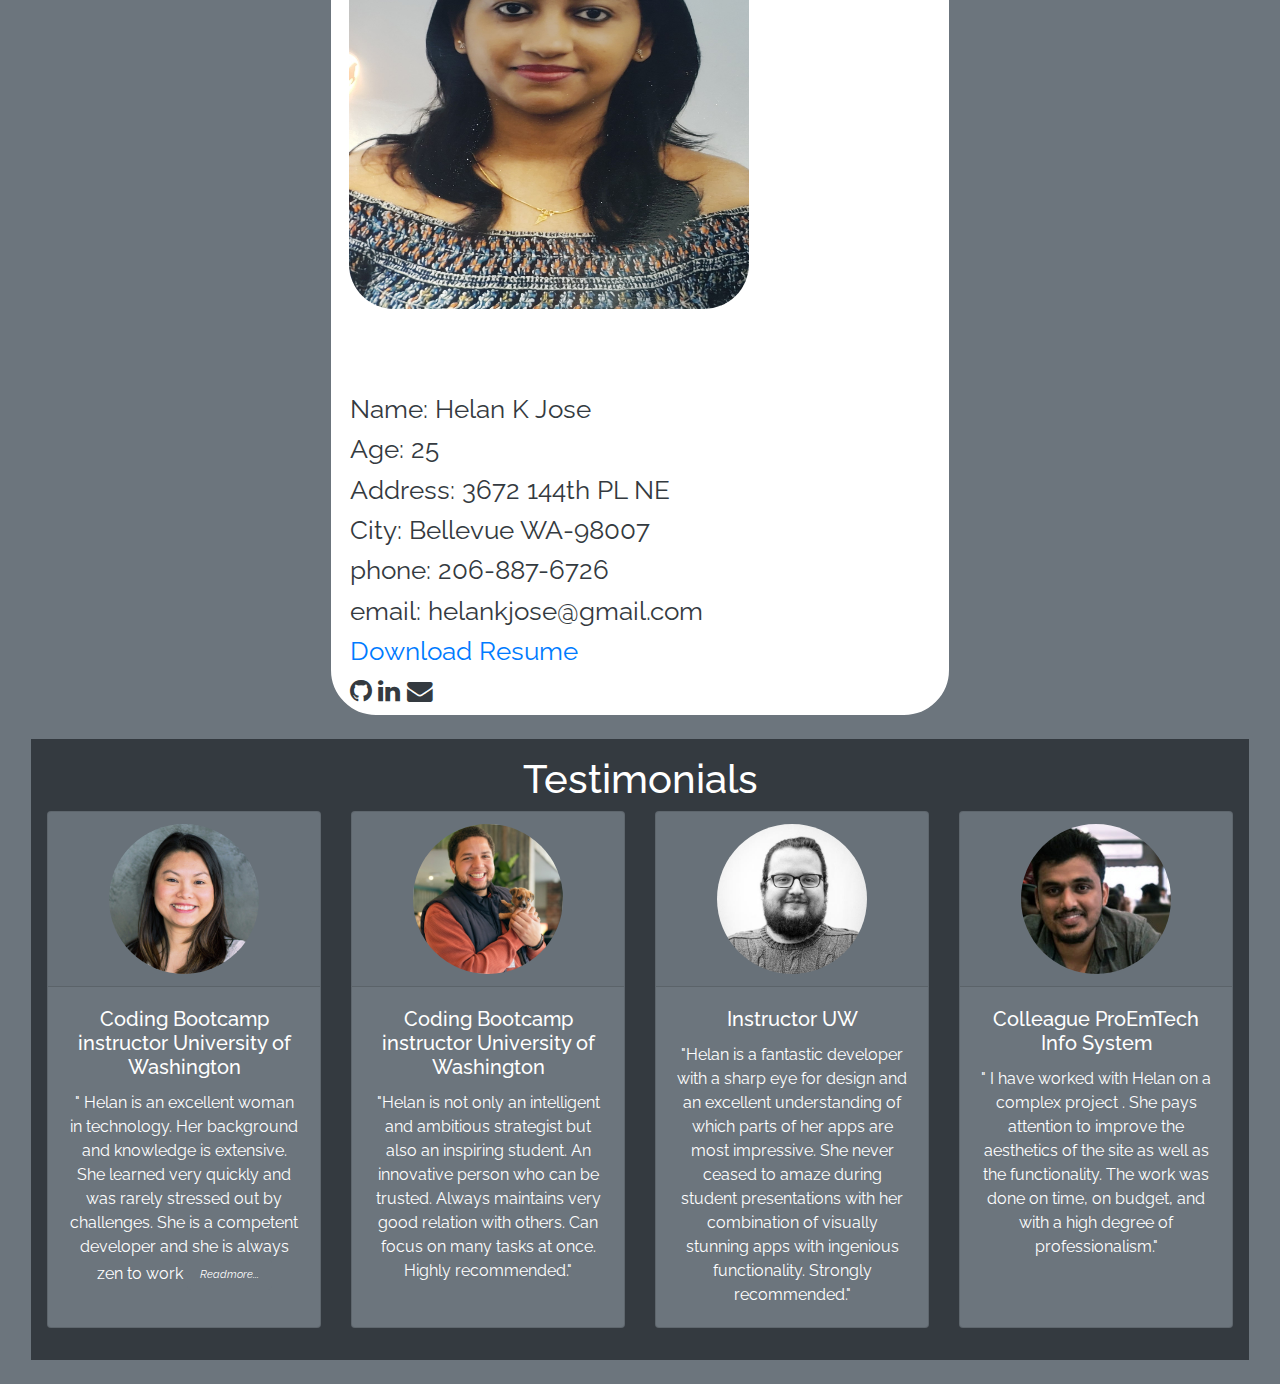
==== commit 15c5cb1e: "Update index.html" ====
--- a/index.html
+++ b/index.html
@@ -266,7 +266,10 @@
                                               Bangalore, Karnataka(2016 April-2018April</h5>
                                     <p class="text-dark">ProEmTech Infosystems Private Limited is a prominent provider of Cross-Platform Healthcare IT Applications and Healthcare IoT Applications to clients across the globe.
                                             Worked in ProMed application suite one of the major products of
-                                            ProEmTech Infosystem pvt.ltd, which is designed to support rapidly growing health care data management needs for healthcare industry.</p>
+                                            ProEmTech Infosystem pvt.ltd, which is designed to support rapidly growing health care data management needs for healthcare industry.Designed a web application that integrated multiple backend systems to remove the manual touch points.
+	Learned FHIR standards in short time and implemented in the application which is portable with any 3rd party hospital management system.
+	Played cross functional roles such as user requirement gathering and generate software requirement specifications (SRS) using UML, Design Patterns, Object Oriented Methodologies.
+</p>
                                   </div>
                                 </li>
                                
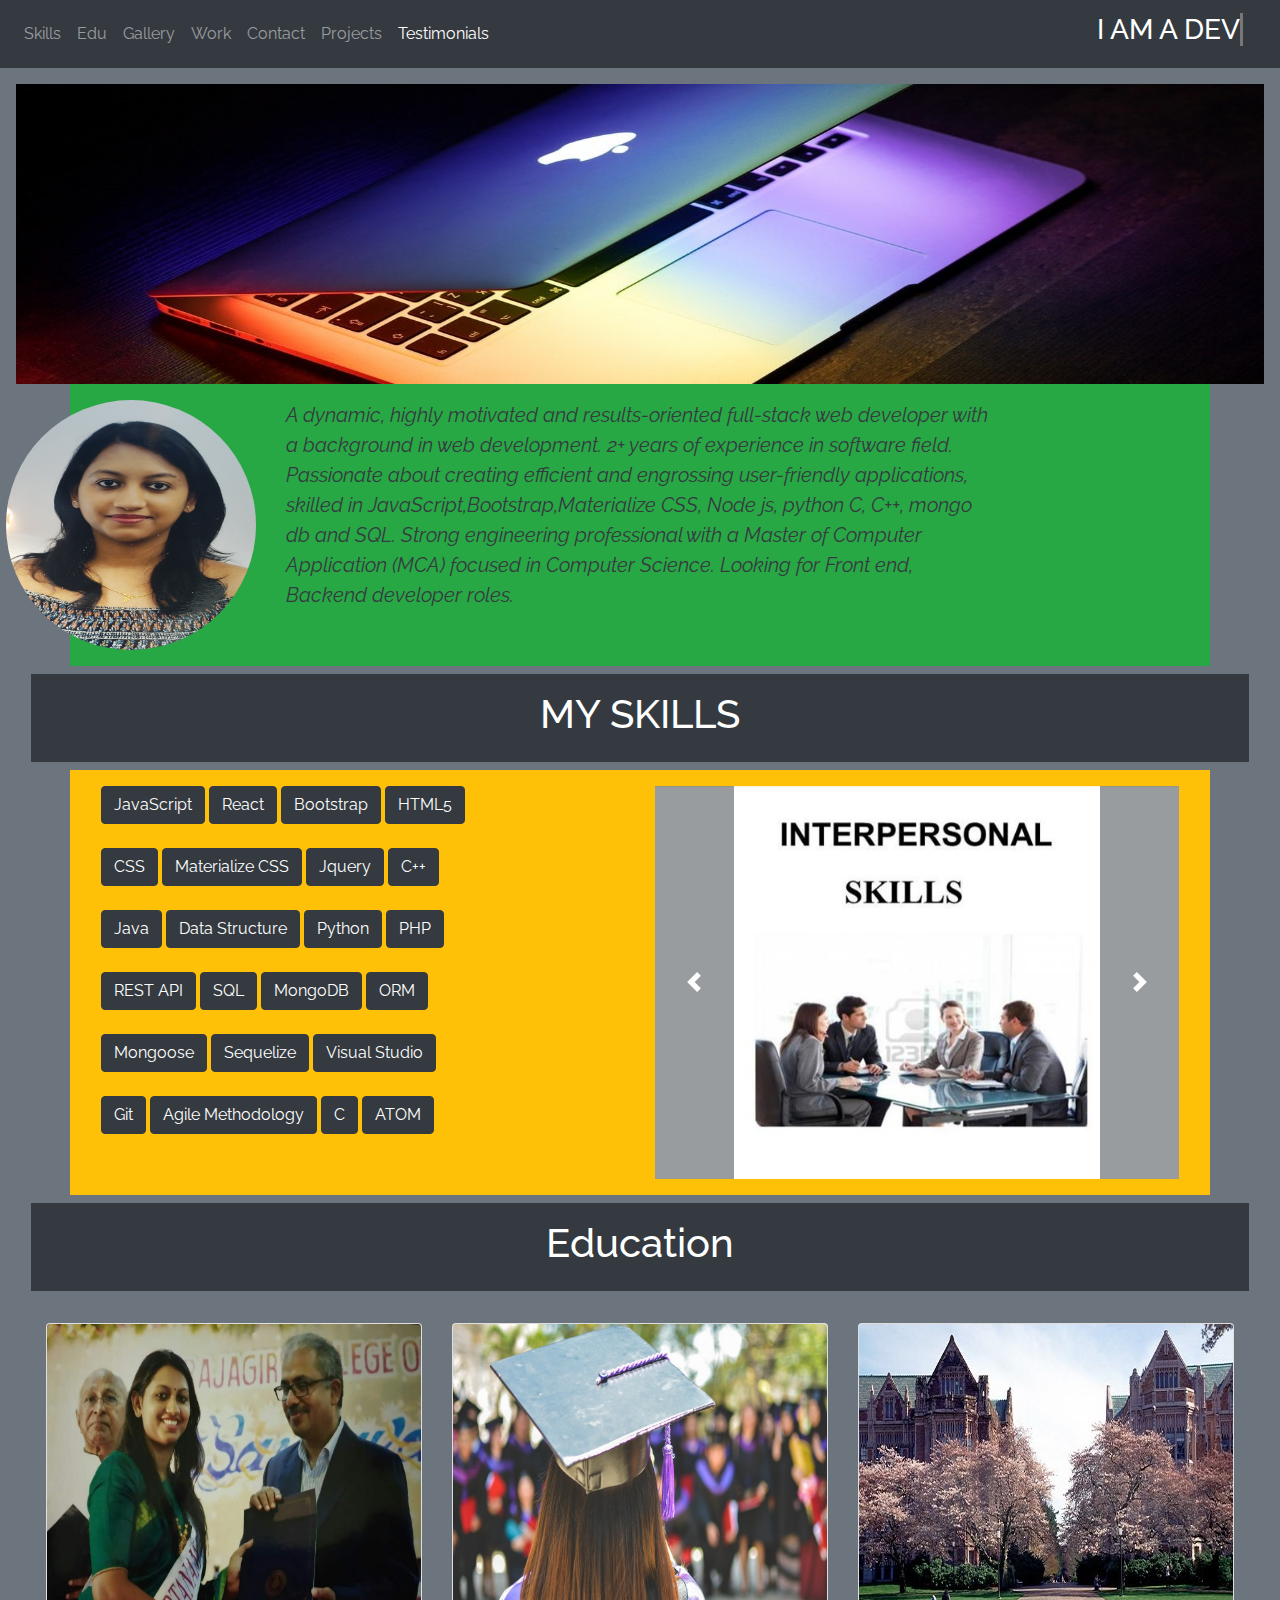
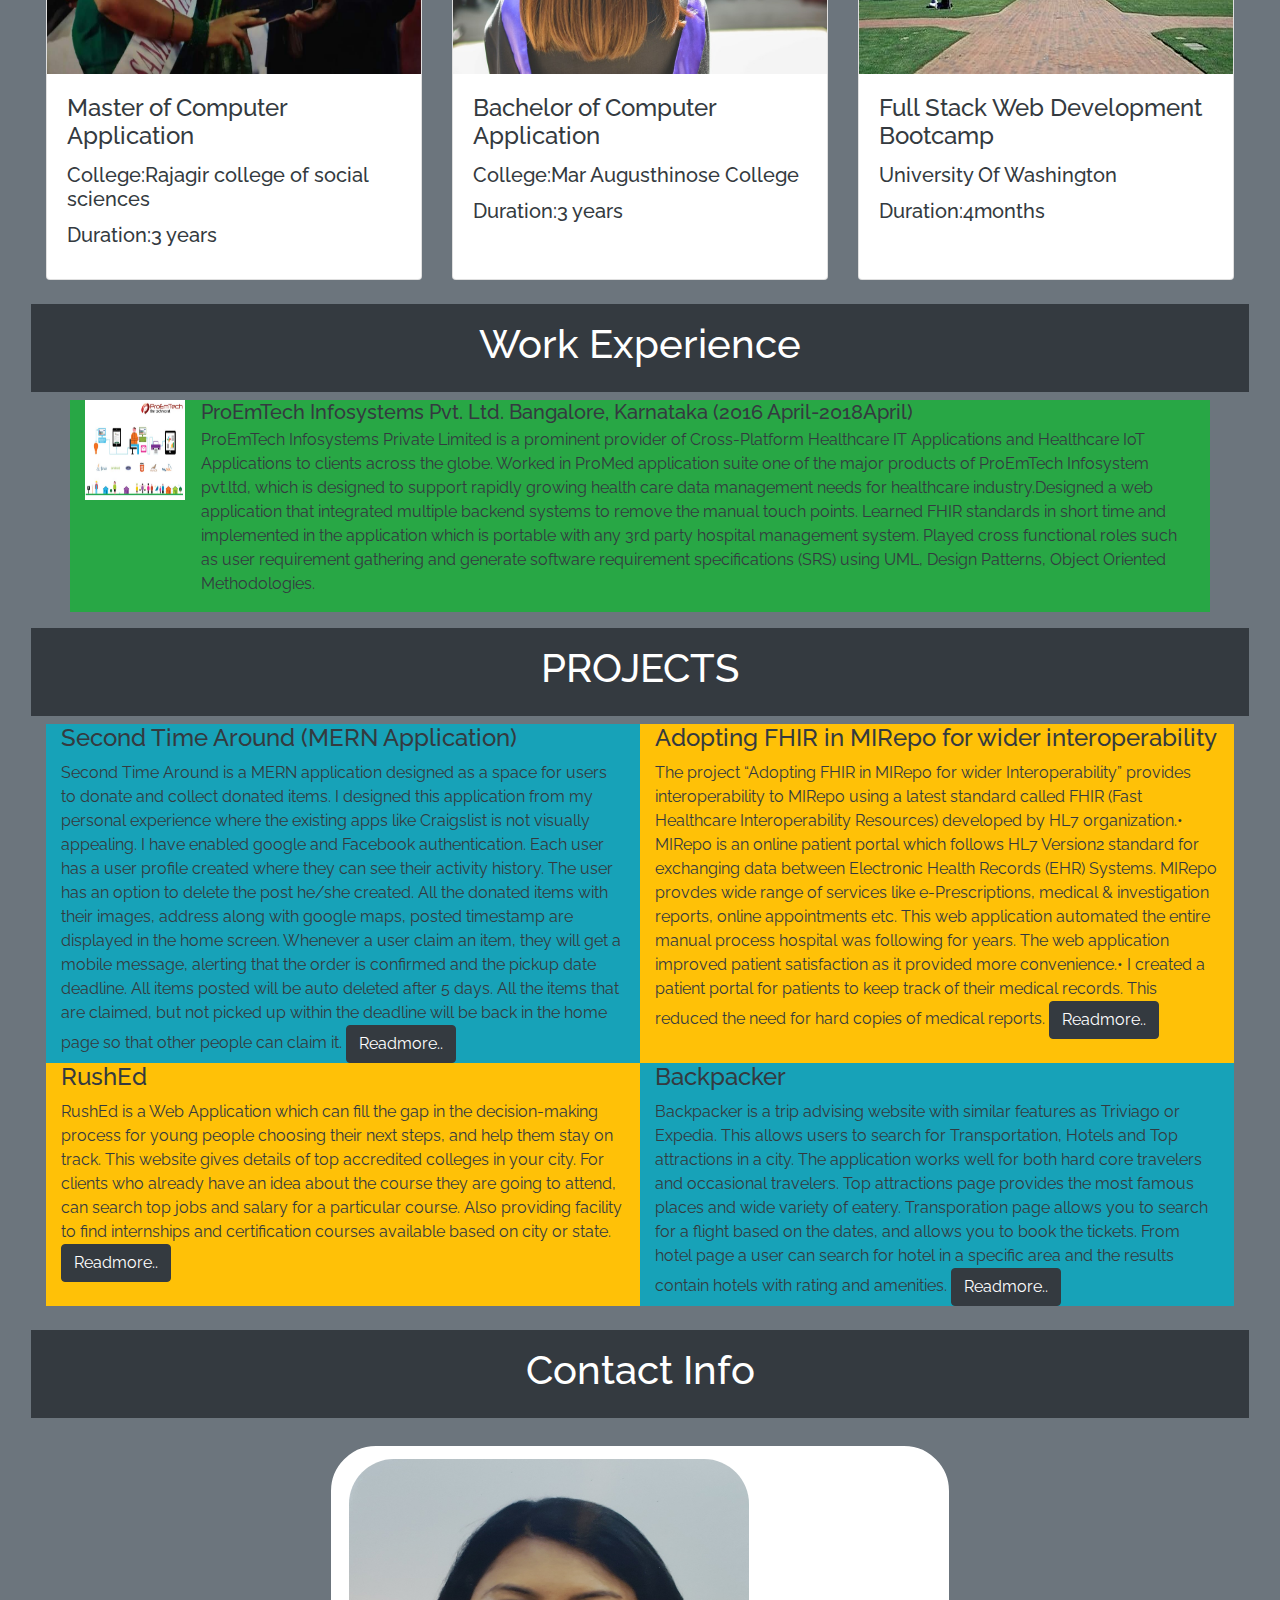
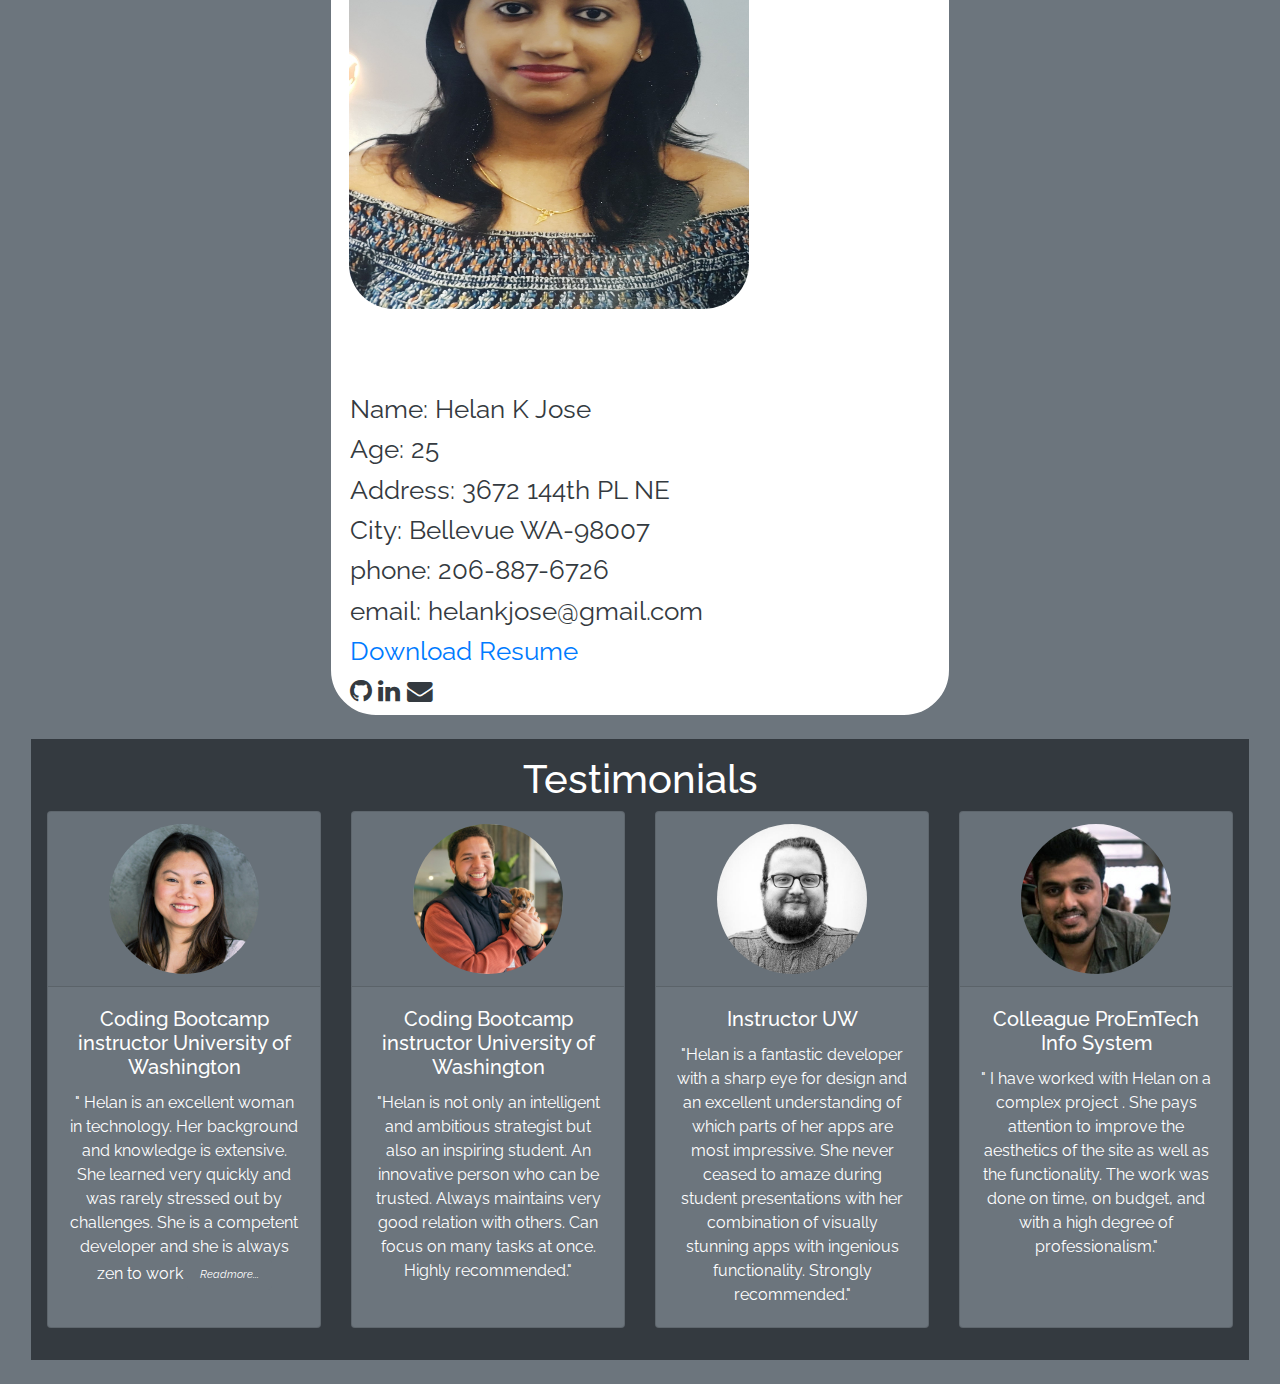
==== commit 264d3989: "Update index.html" ====
--- a/index.html
+++ b/index.html
@@ -263,7 +263,7 @@
                                   <img src="img/proem.JPG" style="width: 100px;height: 100px;" class="mr-3" alt="...">
                                   <div class="media-body">
                                     <h5 class="mt-0 mb-1 text-dark">ProEmTech Infosystems Pvt. Ltd.
-                                              Bangalore, Karnataka(2016 April-2018April</h5>
+                                              Bangalore, Karnataka (2016 April-2018April)</h5>
                                     <p class="text-dark">ProEmTech Infosystems Private Limited is a prominent provider of Cross-Platform Healthcare IT Applications and Healthcare IoT Applications to clients across the globe.
                                             Worked in ProMed application suite one of the major products of
                                             ProEmTech Infosystem pvt.ltd, which is designed to support rapidly growing health care data management needs for healthcare industry.Designed a web application that integrated multiple backend systems to remove the manual touch points.
